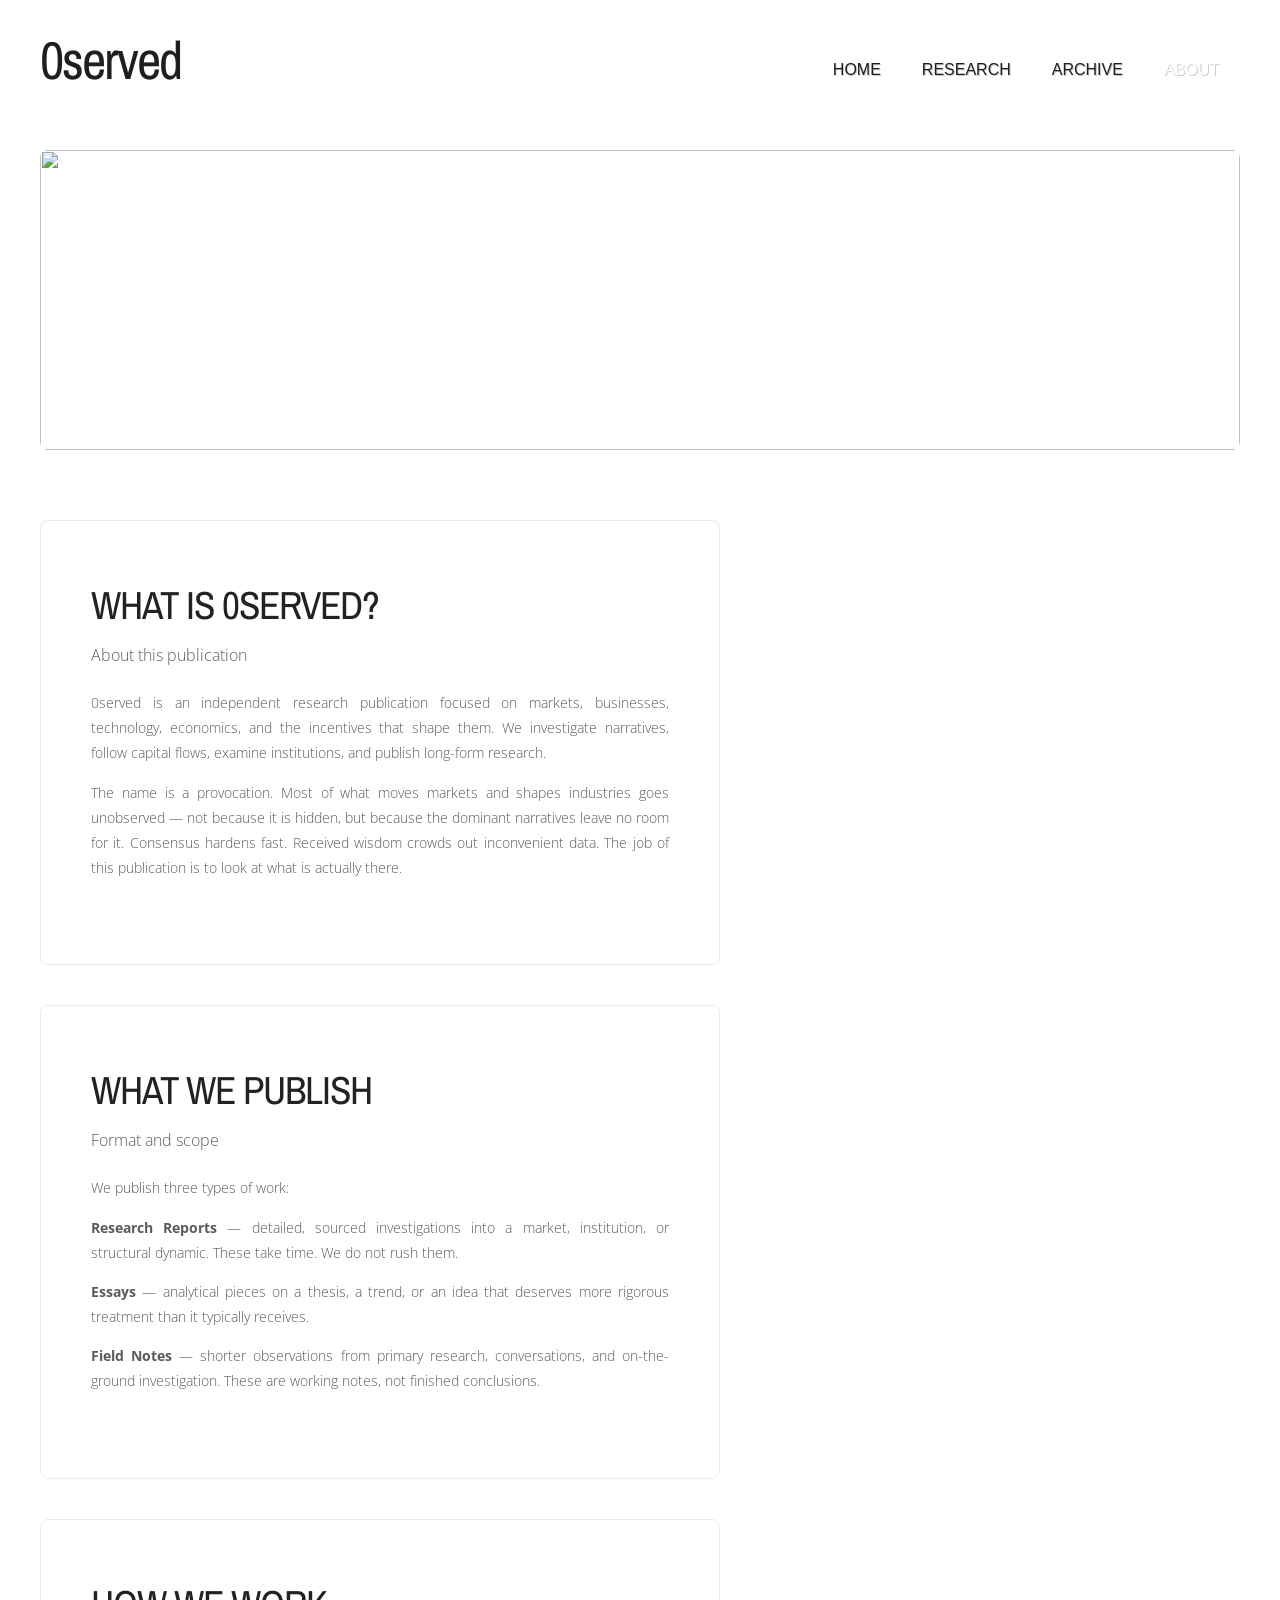
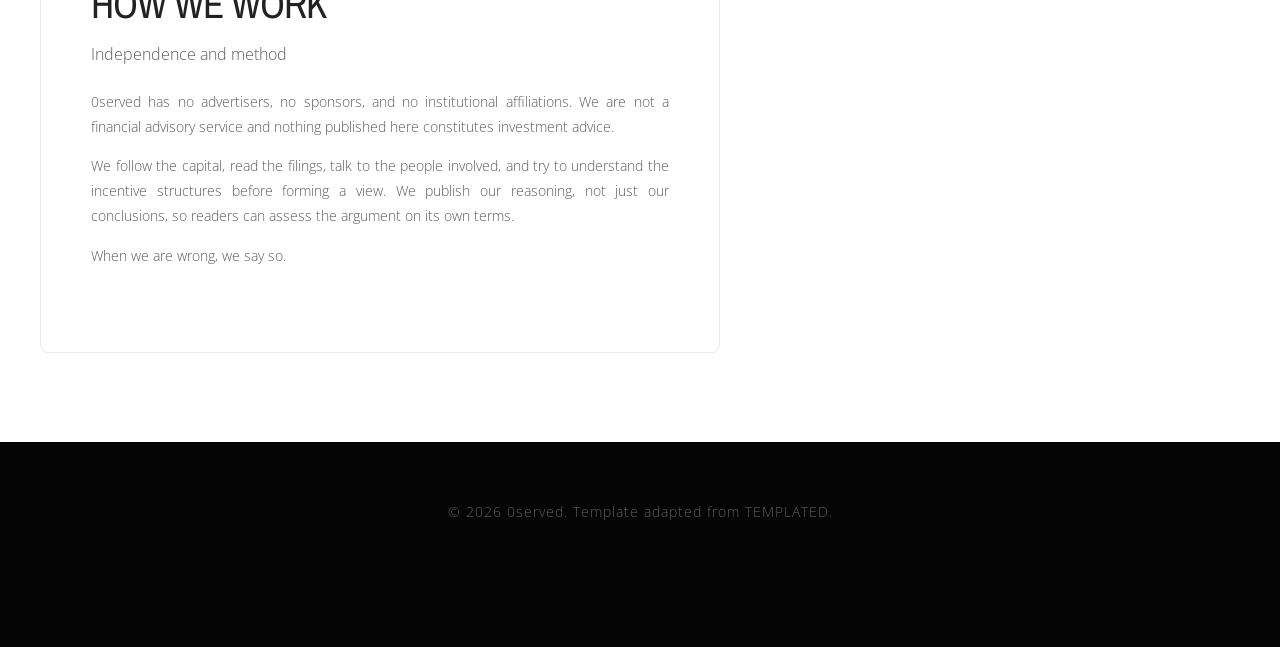
==== about.html @ 82c843cb "Add files via upload" ====
<!DOCTYPE html PUBLIC "-//W3C//DTD XHTML 1.0 Strict//EN" "http://www.w3.org/TR/xhtml1/DTD/xhtml1-strict.dtd">
<html xmlns="http://www.w3.org/1999/xhtml">
<head>
<meta name="keywords" content="" />
<meta name="description" content="" />
<meta http-equiv="content-type" content="text/html; charset=utf-8" />
<title>About — 0served</title>
<link href='http://fonts.googleapis.com/css?family=Archivo+Narrow:400,700|Open+Sans:400,300' rel='stylesheet' type='text/css' />
<link href="style.css" rel="stylesheet" type="text/css" media="screen" />
</head>
<body>
<div id="wrapper">
<div id="header-wrapper">
<div id="header" class="container">
<div id="logo">
<h1><a href="index.html">0served </a></h1>
</div>
<div id="menu">
<ul>
<li><a href="index.html">Home</a></li>
<li><a href="research.html">Research</a></li>
<li><a href="archive.html">Archive</a></li>
<li class="current_page_item"><a href="about.html">About</a></li>
</ul>
</div>
</div>
<div id="banner">
<div class="content"><img src="images/img02.jpg" width="1200" height="300" alt="" /></div>
</div>
</div>
<!-- end #header -->
<div id="page">
<div id="content">
 
  <div class="post">
    <h2 class="title"><a href="#">What is 0served?</a></h2>
    <p class="meta"><span class="date">About this publication</span></p>
    <div style="clear: both;">&nbsp;</div>
    <div class="entry">
      <p>0served is an independent research publication focused on markets, businesses, technology, economics, and the incentives that shape them. We investigate narratives, follow capital flows, examine institutions, and publish long-form research.</p>
      <p>The name is a provocation. Most of what moves markets and shapes industries goes unobserved — not because it is hidden, but because the dominant narratives leave no room for it. Consensus hardens fast. Received wisdom crowds out inconvenient data. The job of this publication is to look at what is actually there.</p>
    </div>
  </div>
 
  <div class="post">
    <h2 class="title"><a href="#">What we publish</a></h2>
    <p class="meta"><span class="date">Format and scope</span></p>
    <div style="clear: both;">&nbsp;</div>
    <div class="entry">
      <p>We publish three types of work:</p>
      <p><strong>Research Reports</strong> — detailed, sourced investigations into a market, institution, or structural dynamic. These take time. We do not rush them.</p>
      <p><strong>Essays</strong> — analytical pieces on a thesis, a trend, or an idea that deserves more rigorous treatment than it typically receives.</p>
      <p><strong>Field Notes</strong> — shorter observations from primary research, conversations, and on-the-ground investigation. These are working notes, not finished conclusions.</p>
    </div>
  </div>
 
  <div class="post">
    <h2 class="title"><a href="#">How we work</a></h2>
    <p class="meta"><span class="date">Independence and method</span></p>
    <div style="clear: both;">&nbsp;</div>
    <div class="entry">
      <p>0served has no advertisers, no sponsors, and no institutional affiliations. We are not a financial advisory service and nothing published here constitutes investment advice.</p>
      <p>We follow the capital, read the filings, talk to the people involved, and try to understand the incentive structures before forming a view. We publish our reasoning, not just our conclusions, so readers can assess the argument on its own terms.</p>
      <p>When we are wrong, we say so.</p>
    </div>
  </div>
 
</div>
<div style="clear: both;">&nbsp;</div>
</div>
<!-- end #content -->
<div id="sidebar">
<!-- end #sidebar -->
<div style="clear: both;">&nbsp;</div>
</div>
<!-- end #page -->
</div>
<div id="footer">
<p>&copy; 2026 0served. Template adapted from TEMPLATED.</p>
</div>
<!-- end #footer -->
</body>
</html>
---- style.css ----
/*
Design by TEMPLATED
http://templated.co
Released for free under the Creative Commons Attribution License
*/

body {
	margin: 0;
	padding: 0;
	background: #050505 url(images/img01.jpg) repeat;
	font-family: 'Open Sans', sans-serif;
	font-size: 14px;
	font-weight: 300;
	color: #5B5B5B;
}

h1, h2, h3 {
	margin: 0;
	padding: 0;
	text-transform: uppercase;
	font-family: 'Archivo Narrow', sans-serif;
	font-weight: normal;
	font-weight: 200;
	color: #222222;
}

h1 {
	font-size: 2em;
}

h2 {
	font-size: 2.8em;
}

h3 {
	font-size: 1.6em;
}

p, ul, ol {
	margin-top: 0;
	line-height: 180%;
}

ul, ol {
}

a {
	color: #5E5E5E;
}

a:hover {
}

#wrapper {
	background: #FFFFFF url(images/img05.jpg) repeat;
}

.container {
	width: 1200px;
	margin: 0px auto;
}

/* Header */

#header-wrapper {
	overflow: hidden;
}

#header {
	width: 1200px;
	height: 150px;
	margin: 0 auto;
	padding: 0px 0px;
}

/* Logo */

#logo {
	float: left;
	width: 300px;
	margin: 0;
	padding: 0;
	color: #FFFFFF;
}

#logo h1, #logo p {
}

#logo h1 {
	line-height: 120px;
	text-transform: lowercase;
	letter-spacing: -2px;
	font-size: 3.8em;
}

#logo h1 a {
	color: #1F1F1F;
}

#logo p {
	margin: 0;
	padding: 0px 0 0 0px;
	letter-spacing: -1px;
	font: normal 18px Georgia, "Times New Roman", Times, serif;
	font-style: italic;
	color: #8E8E8E;
}

#logo p a {
	color: #8E8E8E;
}

#logo a {
	border: none;
	background: none;
	text-decoration: none;
	color: #000000;
}

/* Splash */

#splash {
	width: 960px;
	height: 300px;
	margin: 0px auto;
}

/* Search */

#search {
	float: right;
	width: 280px;
	height: 60px;
	padding: 20px 0px 0px 0px;
}

#search form {
	height: 41px;
	margin: 0;
	padding: 10px 0 0 20px;
}

#search fieldset {
	margin: 0;
	padding: 0;
	border: none;
}

#search-text {
	width: 170px;
	padding: 6px 5px 2px 5px;
	border: 1px solid #E7EBED;
	background: #FFFFFF;
	text-transform: lowercase;
	font: normal 11px Arial, Helvetica, sans-serif;
	color: #5D781D;
}

#search-submit {
	width: 50px;
	height: 22px;
	border: none;
	background: #B9B9B9;
	color: #000000;
}

/* Menu */

#menu {
	float: right;
	width: 500px;
	height: 90px;
	margin: 0 auto;
	padding: 0;
}

#menu ul {
	float: right;
	margin: 0;
	padding: 20px 0px 0px 0px;
	list-style: none;
	line-height: normal;
}

#menu li {
	float: left;
}

#menu a {
	display: block;
	line-height: 100px;
	margin-right: 1px;
	padding: 0px 20px 0px 20px;
	text-decoration: none;
	text-align: center;
	text-shadow: 1px 1px 0px rgba(0,0,0,.2);
	text-transform: uppercase;
	font-family: 'Oswald', sans-serif;
	font-size: 16px;
	font-weight: 300;
	color: #1F1F1F;
	border: none;
}

#menu a:hover, #menu .current_page_item a {
	background: url(images/img01.jpg) repeat;
	border-radius: 8px;
	text-decoration: none;
	color: #FFFFFF;
}

#menu .current_page_item a {
}

/* Page */

#page {
	width: 1200px;
	margin: 0 auto;
	padding: 30px 0px;
}

/* Content */

#content {
	float: left;
	width: 680px;
	padding: 0px 0px 0px 0px;
}

.post {
	overflow: hidden;
	padding: 50px 50px 30px 50px;
	margin-bottom: 40px;
	border: 1px solid #E7EBED;
	border-radius: 8px;
	background: #FFF;
}

.post .title {
	padding: 7px 0px 0px 0px;
	letter-spacing: -1px;
}

.post .title a {
	border: none;
	text-decoration: none;
	color: #222222;
}

.post .meta {
	margin-bottom: 30px;
	padding: 10px 0px 0px 0px;
	text-align: left;
	font-size: 16px;
	font-weight: 300;
}

.post .meta .date {
	float: left;
}

.post .meta .posted {
	float: right;
}

.post .meta a {
}

.post .entry {
	padding: 0px 0px 40px 0px;
	text-align: justify;
}

.links {
	padding-top: 20px;
	margin-bottom: 30px;
}

.more {
	display: block;
	float: left;
	width: 88px;
	padding: 5px 5px;
	margin-right: 10px;
	background: #222222;
	border-radius: 8px;
	color: #FFFFFF;
	text-align: center;
	text-decoration: none;
}

.comments {
	display: block;
	float: left;
	width: 88px;
	padding: 5px 5px;
	background: #222222;
	color: #FFFFFF;
	border-radius: 8px;
	text-align: center;
	text-decoration: none;
}

/* Sidebar */

#sidebar {
	float: right;
	width: 270px;
	margin: 0px;
	padding: 30px 0px 0px 0px;
}

#sidebar ul {
	margin: 0;
	padding: 0;
	list-style: none;
}

#sidebar li {
	margin: 0;
	padding: 0;
}

#sidebar li ul {
	margin: 0px 0px;
	padding-bottom: 60px;
}

#sidebar li li {
	line-height: 40px;
	border-bottom: 1px solid #E7EBED;
	margin: 0px 0px;
	border-left: none;
}

#sidebar li li span {
	display: block;
	margin-top: -20px;
	padding: 0;
	font-size: 11px;
	font-style: italic;
}

#sidebar li li a {
	padding: 0px 0px 0px 20px;
	background: url(images/img04.jpg) no-repeat left 50%;
}

#sidebar h2 {
	height: 38px;
	padding: 0px 0px 30px 0px;
	letter-spacing: -.5px;
	font-size: 1.8em;
	color: #222222;
}

#sidebar p {
	margin: 0 0px;
	padding: 0px 30px 20px 30px;
	text-align: justify;
}

#sidebar a {
	border: none;
}

#sidebar a:hover {
	text-decoration: underline;
}

/* Calendar */

#calendar {
}

#calendar_wrap {
	padding: 20px;
}

#calendar table {
	width: 100%;
}

#calendar tbody td {
	text-align: center;
}

#calendar #next {
	text-align: right;
}

/* Three Column Footer Content */

#footer-content {
	overflow: hidden;
	width: 1200px;
	margin: 0px auto;
	color: #D6E2F0;
}

#footer-content a {
	color: #92A9B6;
}

#footer-bg {
	overflow: hidden;
	padding: 30px 0px;
	background: #E8E8E8;
}

#footer-content h2 {
	margin: 0px;
	padding: 0px 0px 20px 0px;
	letter-spacing: -1px;
	font-size: 26px;
	color: #262626;
}


#footer-content #fbox1 {
	float: left;
	width: 300px;
	margin-right: 50px;
}

#footer-content #fbox2 {
	float: left;
	width: 300px;
}

#footer-content #fbox3 {
	float: right;
	width: 300px;
}

#footer-content a {
}

#column1 {
	float: left;
	width: 290px;
	margin-right: 30px;
}

#column2 {
	float: left;
	width: 280px;
}

#column3 {
	float: right;
	width: 260px;
}

/* Footer */

#footer {
	height: 140px;
	margin: 0 auto;
	padding: 50px 0 15px 0;
}

#footer p {
	margin: 0;
	padding-top: 10px;
	letter-spacing: 1px;
	line-height: normal;
	font-size: 14px;
	text-align: center;
	color: #5E5E5E;
}

#footer a {
	color: #5E5E5E;
}

#marketing {
	overflow: hidden;
	margin-bottom: 30px;
	padding: 20px 0px 10px 0px;
	border-top: 1px solid #E7EBED;
	border-bottom: 1px solid #E7EBED;
}

#marketing .text1 {
	float: left;
	margin: 0px;
	padding: 0px;
	letter-spacing: -2px;
	text-transform: lowercase;
	font-size: 34px;
	color: #345E9B;
}

#marketing .text2 {
	float: right;
}

#marketing .text2 a {
	display: block;
	width: 252px;
	height: 38px;
	padding: 15px 0px 0px 0px;
	background: url(images/img07.jpg) no-repeat left top;
	letter-spacing: -2px;
	text-align: center;
	text-transform: lowercase;
	font-size: 30px;
	color: #FFFFFF;
}

#banner {
	margin: 0px auto;
	width: 1200px;
	height: 340px;
	background: url(images/img03.png) no-repeat left bottom;
}

#banner img
{
	border-radius: 8px;
}

#banner .content {
}


.list-style1 {
	margin: 0px;
	padding: 0px;
	list-style: none;
}

.list-style1 a {
	color: #7F7F7F;
}
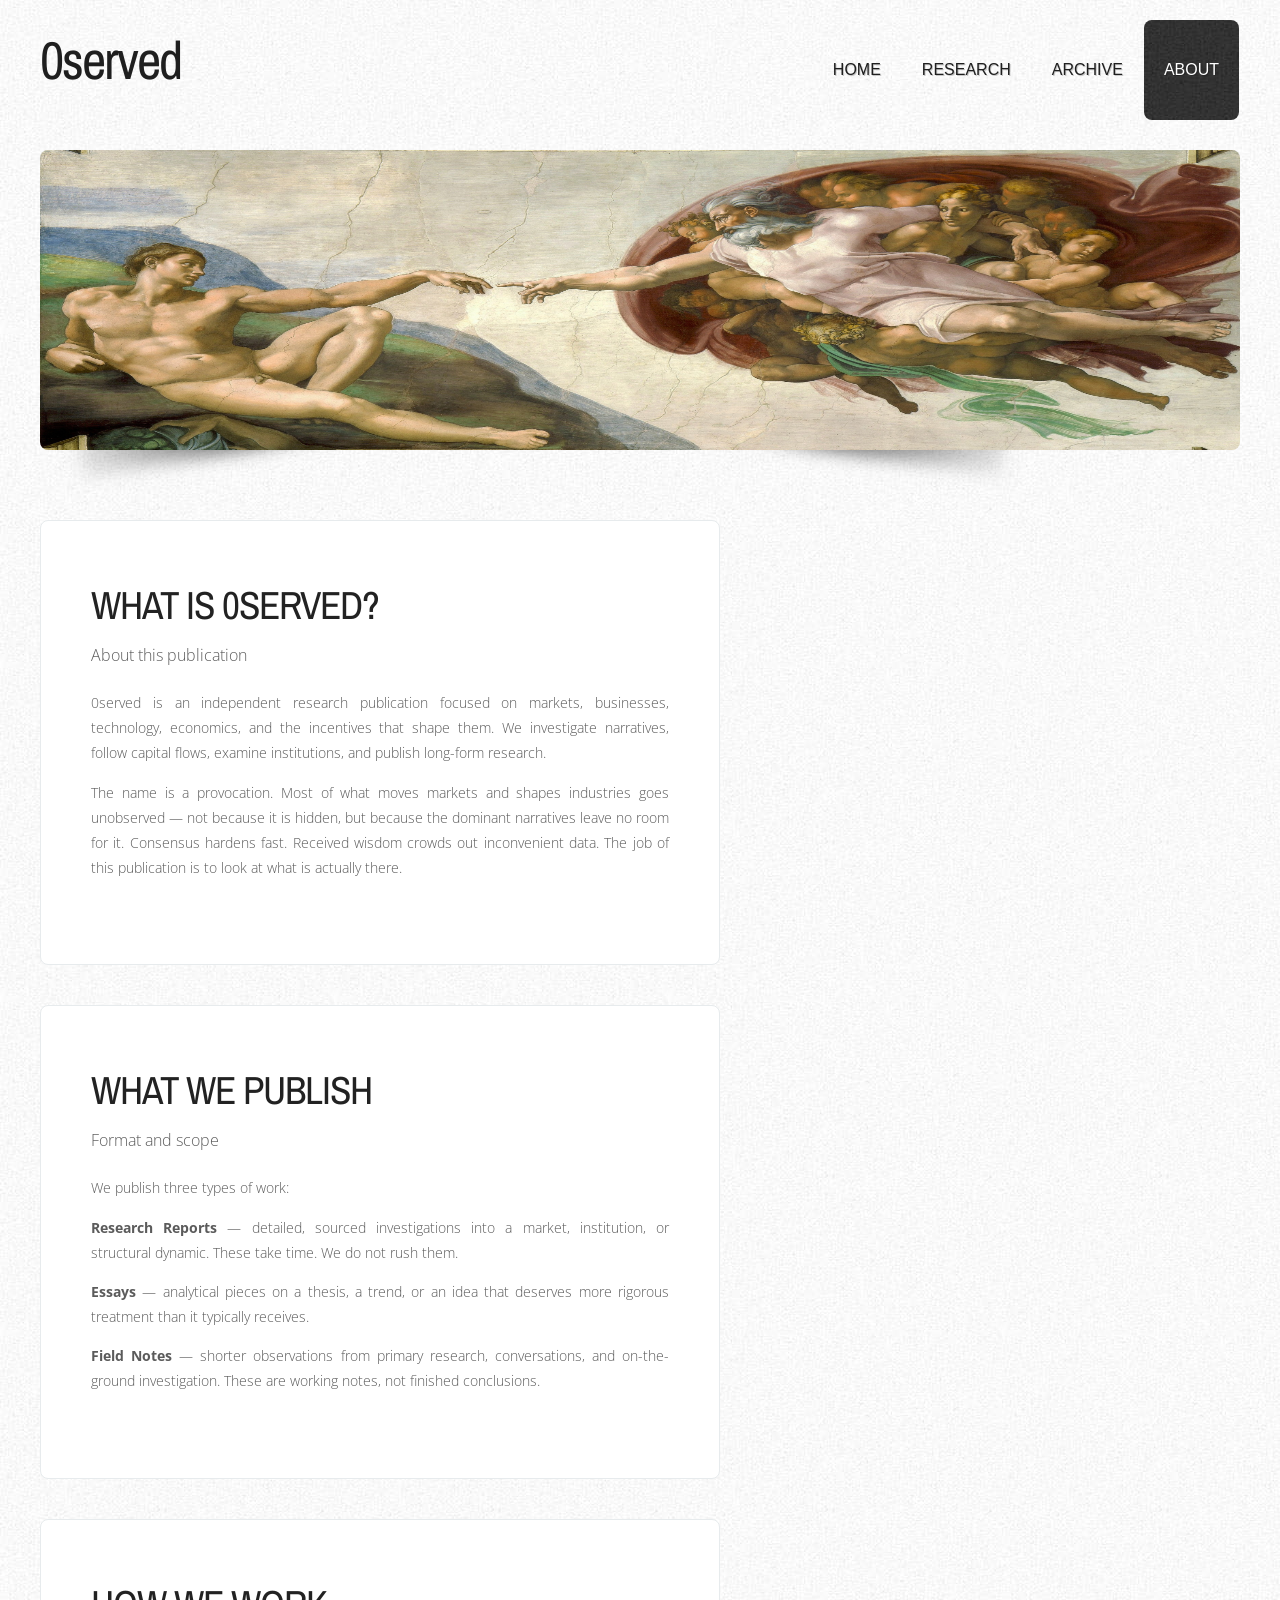
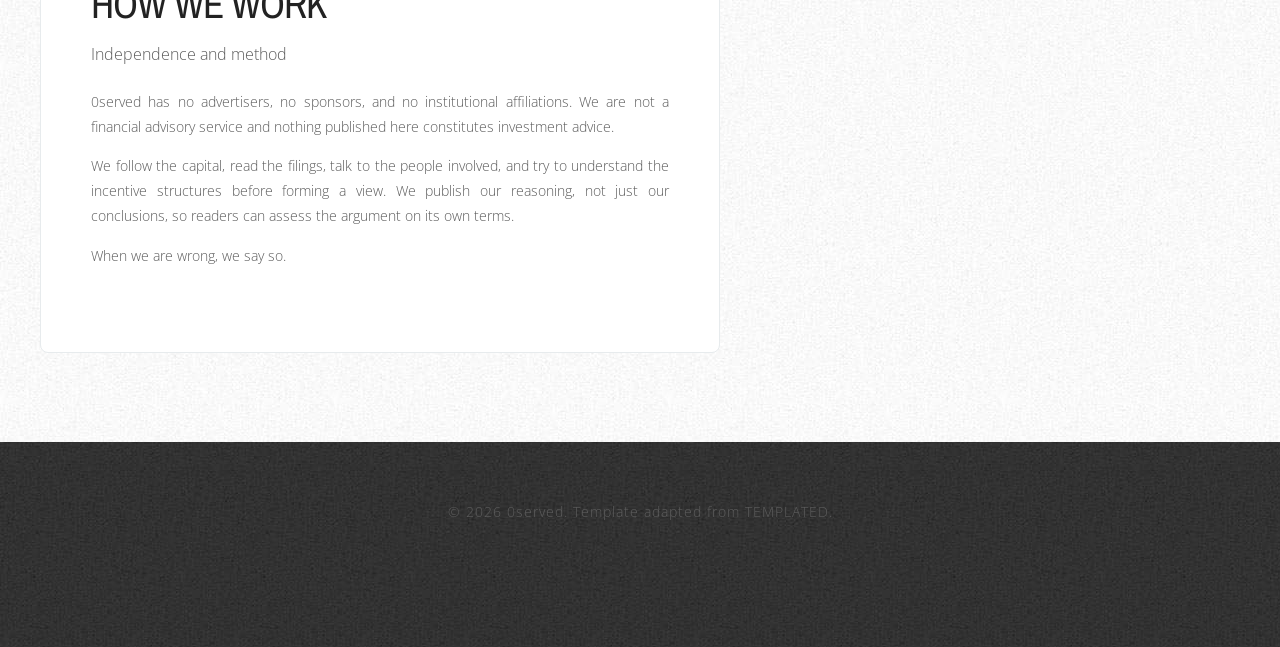
==== commit 862be8bb: "Add favicon link to about.html" ====
--- a/about.html
+++ b/about.html
@@ -5,6 +5,7 @@
 <meta name="description" content="" />
 <meta http-equiv="content-type" content="text/html; charset=utf-8" />
 <title>About — 0served</title>
+ <link rel="icon" type="image/png" href="favicon.png">
 <link href='http://fonts.googleapis.com/css?family=Archivo+Narrow:400,700|Open+Sans:400,300' rel='stylesheet' type='text/css' />
 <link href="style.css" rel="stylesheet" type="text/css" media="screen" />
 </head>
@@ -80,4 +81,4 @@
 </div>
 <!-- end #footer -->
 </body>
-</html>+</html>
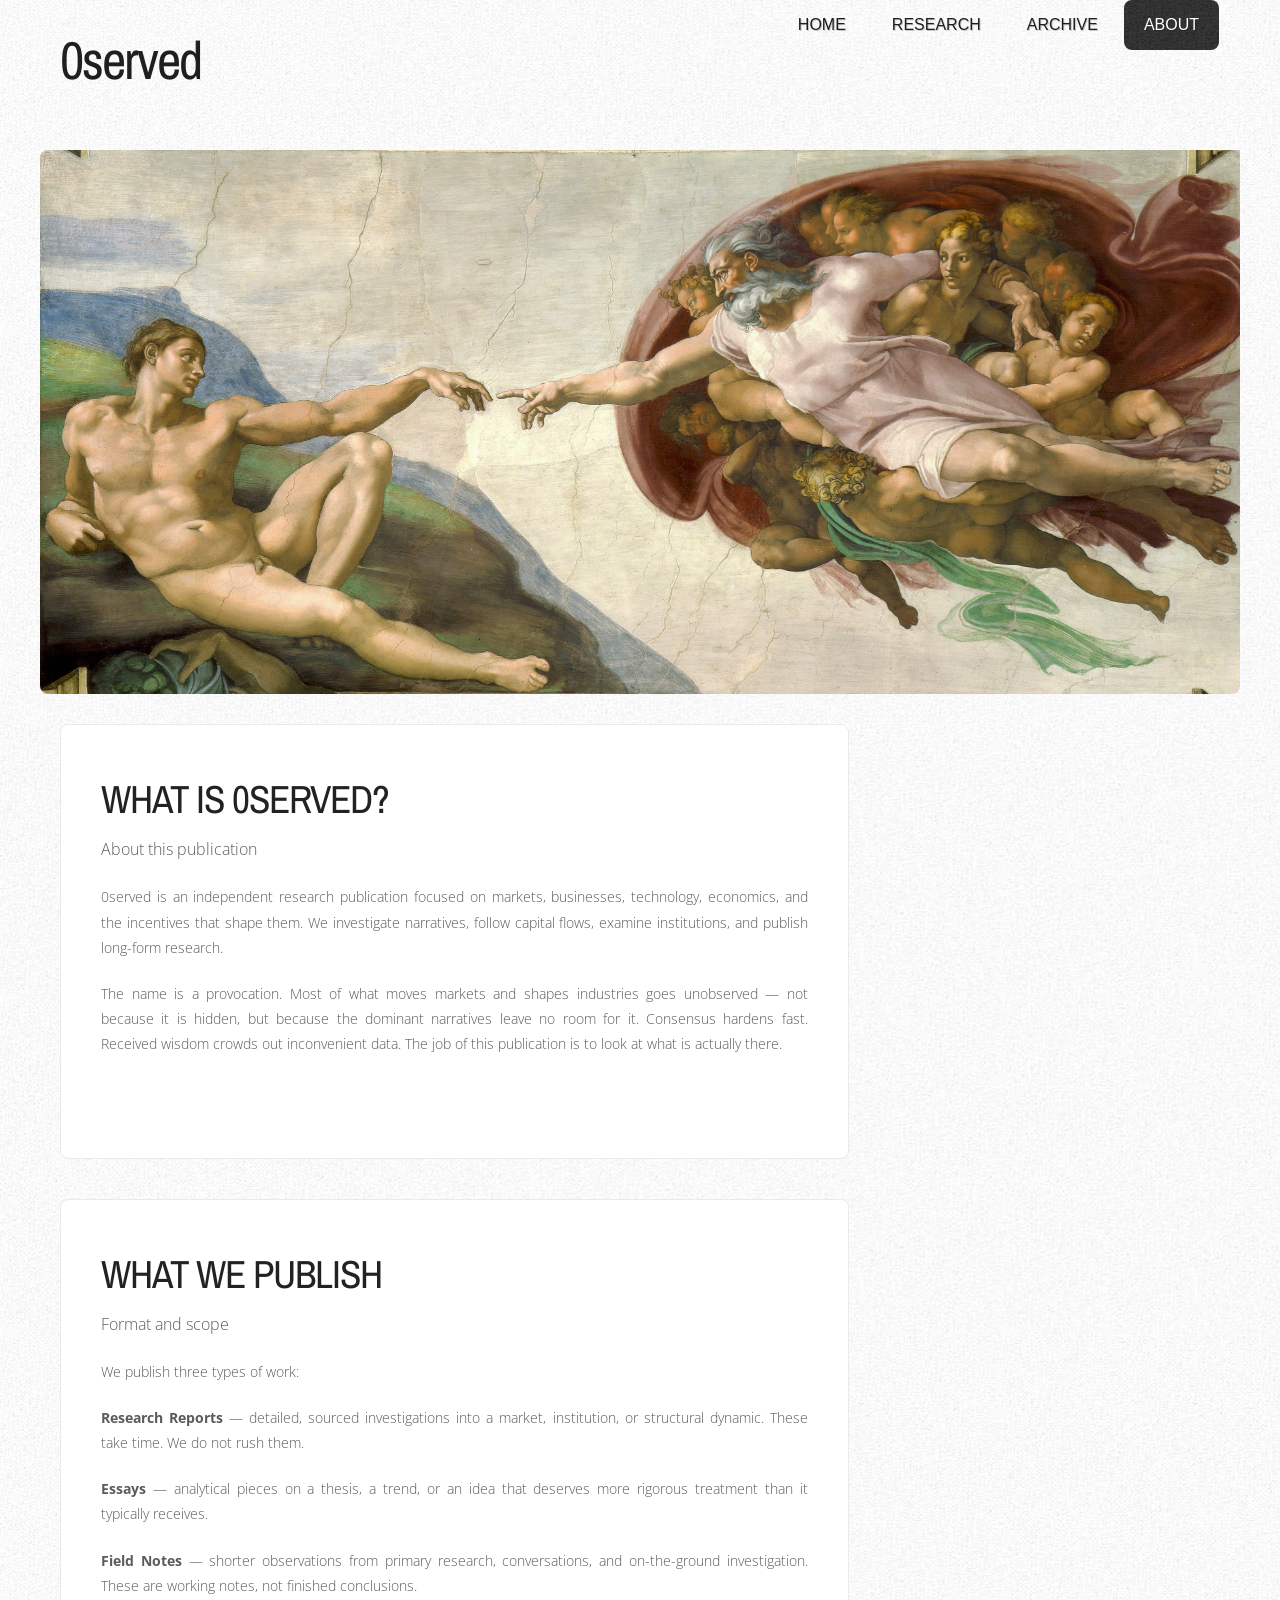
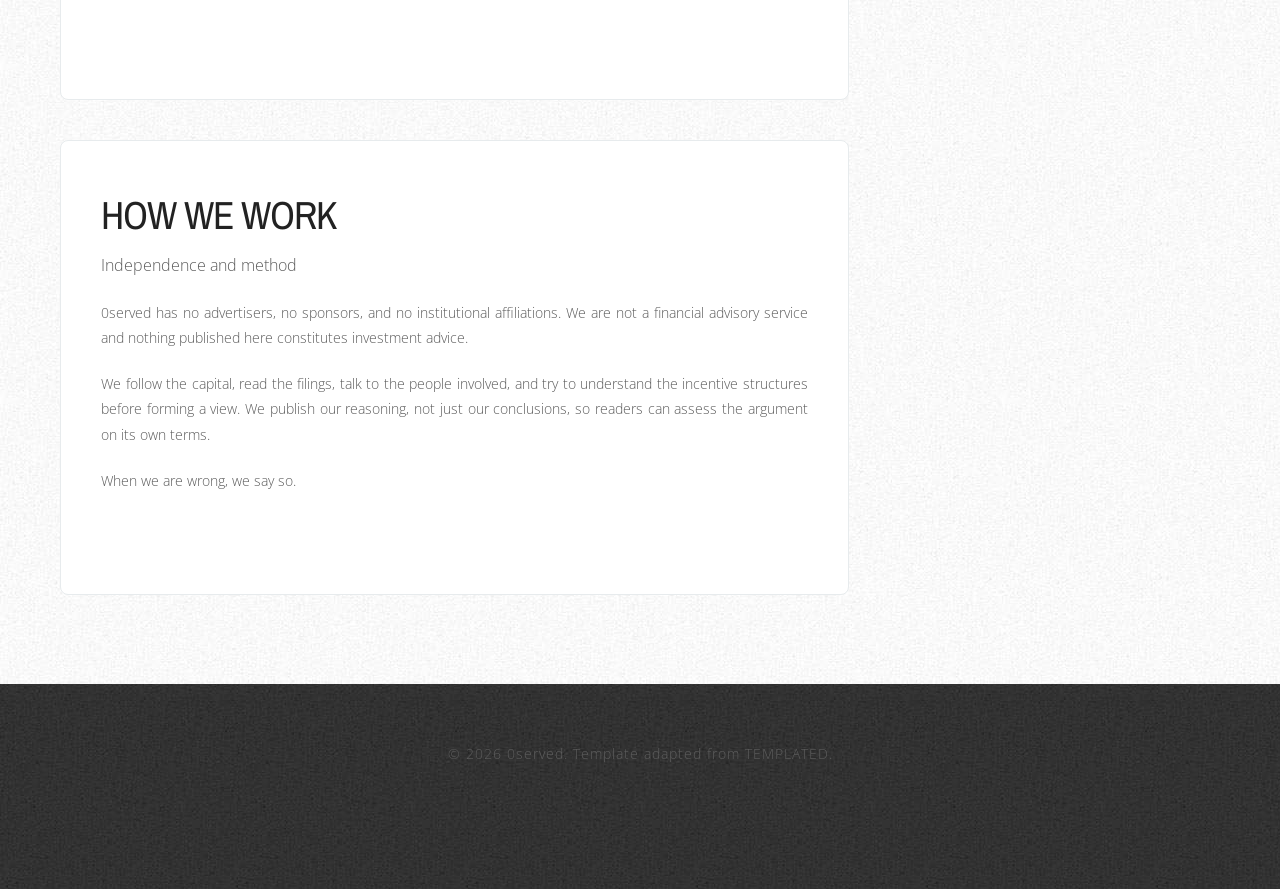
==== commit 6efd322c: "Add files via upload" ====
--- a/about.html
+++ b/about.html
@@ -1,12 +1,13 @@
 <!DOCTYPE html PUBLIC "-//W3C//DTD XHTML 1.0 Strict//EN" "http://www.w3.org/TR/xhtml1/DTD/xhtml1-strict.dtd">
 <html xmlns="http://www.w3.org/1999/xhtml">
 <head>
+<meta name="viewport" content="width=device-width, initial-scale=1.0" />
 <meta name="keywords" content="" />
 <meta name="description" content="" />
 <meta http-equiv="content-type" content="text/html; charset=utf-8" />
 <title>About — 0served</title>
- <link rel="icon" type="image/png" href="favicon.png">
-<link href='http://fonts.googleapis.com/css?family=Archivo+Narrow:400,700|Open+Sans:400,300' rel='stylesheet' type='text/css' />
+<link rel="icon" type="image/png" href="favicon.png">
+<link href='https://fonts.googleapis.com/css?family=Archivo+Narrow:400,700|Open+Sans:400,300' rel='stylesheet' type='text/css' />
 <link href="style.css" rel="stylesheet" type="text/css" media="screen" />
 </head>
 <body>
@@ -81,4 +82,4 @@
 </div>
 <!-- end #footer -->
 </body>
-</html>
+</html>
--- a/style.css
+++ b/style.css
@@ -57,8 +57,11 @@
 }
 
 .container {
-	width: 1200px;
+	max-width: 1200px;
+	width: 100%;
 	margin: 0px auto;
+	box-sizing: border-box;
+	padding: 0 20px;
 }
 
 /* Header */
@@ -68,17 +71,19 @@
 }
 
 #header {
-	width: 1200px;
-	height: 150px;
+	max-width: 1200px;
+	width: 100%;
+	min-height: 150px;
 	margin: 0 auto;
-	padding: 0px 0px;
+	padding: 0px 20px;
+	box-sizing: border-box;
 }
 
 /* Logo */
 
 #logo {
 	float: left;
-	width: 300px;
+	max-width: 100%;
 	margin: 0;
 	padding: 0;
 	color: #FFFFFF;
@@ -121,8 +126,9 @@
 /* Splash */
 
 #splash {
-	width: 960px;
-	height: 300px;
+	max-width: 960px;
+	width: 100%;
+	height: auto;
 	margin: 0px auto;
 }
 
@@ -169,29 +175,32 @@
 
 #menu {
 	float: right;
-	width: 500px;
-	height: 90px;
-	margin: 0 auto;
+	max-width: 100%;
+	height: auto;
+	margin: 0;
 	padding: 0;
 }
 
 #menu ul {
 	float: right;
 	margin: 0;
-	padding: 20px 0px 0px 0px;
+	padding: 0;
 	list-style: none;
 	line-height: normal;
+	display: flex;
+	flex-wrap: wrap;
+	gap: 5px;
 }
 
 #menu li {
-	float: left;
+	float: none;
 }
 
 #menu a {
 	display: block;
-	line-height: 100px;
+	line-height: 50px;
 	margin-right: 1px;
-	padding: 0px 20px 0px 20px;
+	padding: 0px 20px;
 	text-decoration: none;
 	text-align: center;
 	text-shadow: 1px 1px 0px rgba(0,0,0,.2);
@@ -216,26 +225,29 @@
 /* Page */
 
 #page {
-	width: 1200px;
+	max-width: 1200px;
+	width: 100%;
 	margin: 0 auto;
-	padding: 30px 0px;
+	padding: 30px 20px;
+	box-sizing: border-box;
 }
 
 /* Content */
 
 #content {
 	float: left;
-	width: 680px;
-	padding: 0px 0px 0px 0px;
+	width: 68%;
+	box-sizing: border-box;
 }
 
 .post {
 	overflow: hidden;
-	padding: 50px 50px 30px 50px;
+	padding: 40px;
 	margin-bottom: 40px;
 	border: 1px solid #E7EBED;
 	border-radius: 8px;
 	background: #FFF;
+	box-sizing: border-box;
 }
 
 .post .title {
@@ -307,9 +319,10 @@
 
 #sidebar {
 	float: right;
-	width: 270px;
+	width: 25%;
 	margin: 0px;
 	padding: 30px 0px 0px 0px;
+	box-sizing: border-box;
 }
 
 #sidebar ul {
@@ -513,14 +526,20 @@
 
 #banner {
 	margin: 0px auto;
-	width: 1200px;
-	height: 340px;
+	max-width: 1200px;
+	width: 100%;
+	height: auto;
+	box-sizing: border-box;
 	background: url(images/img03.png) no-repeat left bottom;
+	background-size: cover;
 }
 
 #banner img
 {
 	border-radius: 8px;
+	max-width: 100%;
+	height: auto;
+	display: block;
 }
 
 #banner .content {
@@ -536,3 +555,262 @@
 .list-style1 a {
 	color: #7F7F7F;
 }
+
+/* Markdown styling inside entry */
+.entry h1 { font-size: 2.2em; margin: 20px 0 10px 0; text-transform: none; }
+.entry h2 { font-size: 1.8em; margin: 20px 0 10px 0; text-transform: none; }
+.entry h3 { font-size: 1.4em; margin: 15px 0 10px 0; text-transform: none; }
+.entry p { margin-bottom: 1.5em; line-height: 1.8; }
+.entry ul, .entry ol { margin-bottom: 1.5em; padding-left: 20px; }
+.entry li { margin-bottom: 0.5em; line-height: 1.6; }
+.entry blockquote {
+	border-left: 4px solid #E7EBED;
+	padding-left: 15px;
+	margin: 1.5em 0;
+	color: #777;
+	font-style: italic;
+}
+.entry pre {
+	background: #F5F5F5;
+	padding: 15px;
+	border-radius: 6px;
+	overflow-x: auto;
+	margin: 1.5em 0;
+}
+.entry code {
+	font-family: monospace;
+	background: #F5F5F5;
+	padding: 2px 6px;
+	border-radius: 4px;
+	font-size: 0.9em;
+}
+.entry pre code {
+	padding: 0;
+	background: transparent;
+	font-size: 1em;
+}
+
+/* Admin Panel Styling */
+.admin-container {
+	max-width: 1200px;
+	margin: 0 auto;
+	padding: 40px 20px;
+	font-family: 'Open Sans', sans-serif;
+}
+.admin-header {
+	margin-bottom: 35px;
+	border-bottom: 2px solid #E7EBED;
+	padding-bottom: 15px;
+	display: flex;
+	justify-content: space-between;
+	align-items: center;
+	flex-wrap: wrap;
+	gap: 15px;
+}
+.admin-header h1 {
+	font-size: 2.4em;
+	color: #1F1F1F;
+	text-transform: lowercase;
+}
+.admin-btn {
+	background: #222222;
+	color: #FFF;
+	border: none;
+	padding: 10px 20px;
+	border-radius: 6px;
+	cursor: pointer;
+	font-size: 14px;
+	font-family: 'Archivo Narrow', sans-serif;
+	text-transform: uppercase;
+	transition: background 0.2s ease;
+}
+.admin-btn:hover {
+	background: #444;
+}
+.admin-btn-secondary {
+	background: #FFF;
+	color: #222;
+	border: 1px solid #CCC;
+}
+.admin-btn-secondary:hover {
+	background: #F5F5F5;
+}
+.admin-grid {
+	display: flex;
+	gap: 30px;
+	flex-wrap: wrap;
+	margin-top: 25px;
+}
+.admin-column {
+	flex: 1 1 500px;
+	min-width: 320px;
+}
+.admin-form-group {
+	margin-bottom: 20px;
+}
+.admin-label {
+	display: block;
+	font-weight: 700;
+	margin-bottom: 8px;
+	font-family: 'Archivo Narrow', sans-serif;
+	text-transform: uppercase;
+	font-size: 14px;
+	color: #222;
+}
+.admin-input, .admin-select, .admin-textarea {
+	width: 100%;
+	padding: 12px;
+	border: 1px solid #CCC;
+	border-radius: 6px;
+	font-size: 14px;
+	box-sizing: border-box;
+	font-family: inherit;
+}
+.admin-textarea {
+	height: 400px;
+	resize: vertical;
+	font-family: monospace;
+}
+.admin-preview-pane {
+	border: 1px solid #E7EBED;
+	border-radius: 8px;
+	background: #FFF;
+	padding: 30px;
+	height: 520px;
+	overflow-y: auto;
+	box-sizing: border-box;
+}
+.admin-status {
+	margin-top: 15px;
+	padding: 10px 15px;
+	border-radius: 6px;
+	font-size: 13px;
+	display: none;
+}
+.admin-status.success {
+	background: #E8F5E9;
+	color: #2E7D32;
+	border: 1px solid #C8E6C9;
+	display: block;
+}
+.admin-status.error {
+	background: #FFEBEE;
+	color: #C62828;
+	border: 1px solid #FFCDD2;
+	display: block;
+}
+.admin-post-list {
+	margin-top: 30px;
+	border: 1px solid #E7EBED;
+	border-radius: 8px;
+	background: #FFF;
+	overflow: hidden;
+}
+.admin-post-item {
+	display: flex;
+	justify-content: space-between;
+	align-items: center;
+	padding: 15px 20px;
+	border-bottom: 1px solid #E7EBED;
+	flex-wrap: wrap;
+	gap: 15px;
+}
+.admin-post-item:last-child {
+	border-bottom: none;
+}
+.admin-post-info h3 {
+	font-size: 1.2em;
+	margin: 0;
+	color: #1F1F1F;
+	text-transform: none;
+}
+.admin-post-info p {
+	margin: 5px 0 0 0;
+	font-size: 12px;
+	color: #777;
+}
+.admin-post-actions {
+	display: flex;
+	gap: 10px;
+}
+.fs-setup-box {
+	background: #FFF9C4;
+	border: 1px solid #FFF59D;
+	padding: 15px;
+	border-radius: 8px;
+	margin-bottom: 25px;
+	font-size: 14px;
+	color: #574300;
+}
+
+/* Responsive adjustments for mobile and tablets */
+@media (max-width: 980px) {
+	#header {
+		flex-direction: column;
+		text-align: center;
+		padding-bottom: 20px;
+	}
+	#logo {
+		float: none;
+		margin: 0 auto;
+		text-align: center;
+	}
+	#logo h1 {
+		line-height: 80px;
+		font-size: 3em;
+	}
+	#menu {
+		float: none;
+		margin: 10px auto 0 auto;
+		width: 100%;
+		text-align: center;
+	}
+	#menu ul {
+		float: none;
+		justify-content: center;
+		padding: 10px 0;
+	}
+	#menu a {
+		line-height: 40px;
+		padding: 0 12px;
+		font-size: 14px;
+	}
+	#content {
+		float: none;
+		width: 100%;
+		margin-bottom: 30px;
+	}
+	#sidebar {
+		float: none;
+		width: 100%;
+		padding-top: 0px;
+	}
+	.post {
+		padding: 25px;
+		margin-bottom: 25px;
+	}
+}
+
+@media (max-width: 600px) {
+	#logo h1 {
+		font-size: 2.5em;
+		line-height: 60px;
+	}
+	#menu ul {
+		gap: 5px;
+	}
+	#menu a {
+		padding: 0 8px;
+		font-size: 13px;
+	}
+	.post .title {
+		font-size: 1.8em;
+	}
+	.post .meta {
+		font-size: 14px;
+		margin-bottom: 20px;
+	}
+	.post .entry {
+		padding-bottom: 20px;
+	}
+}
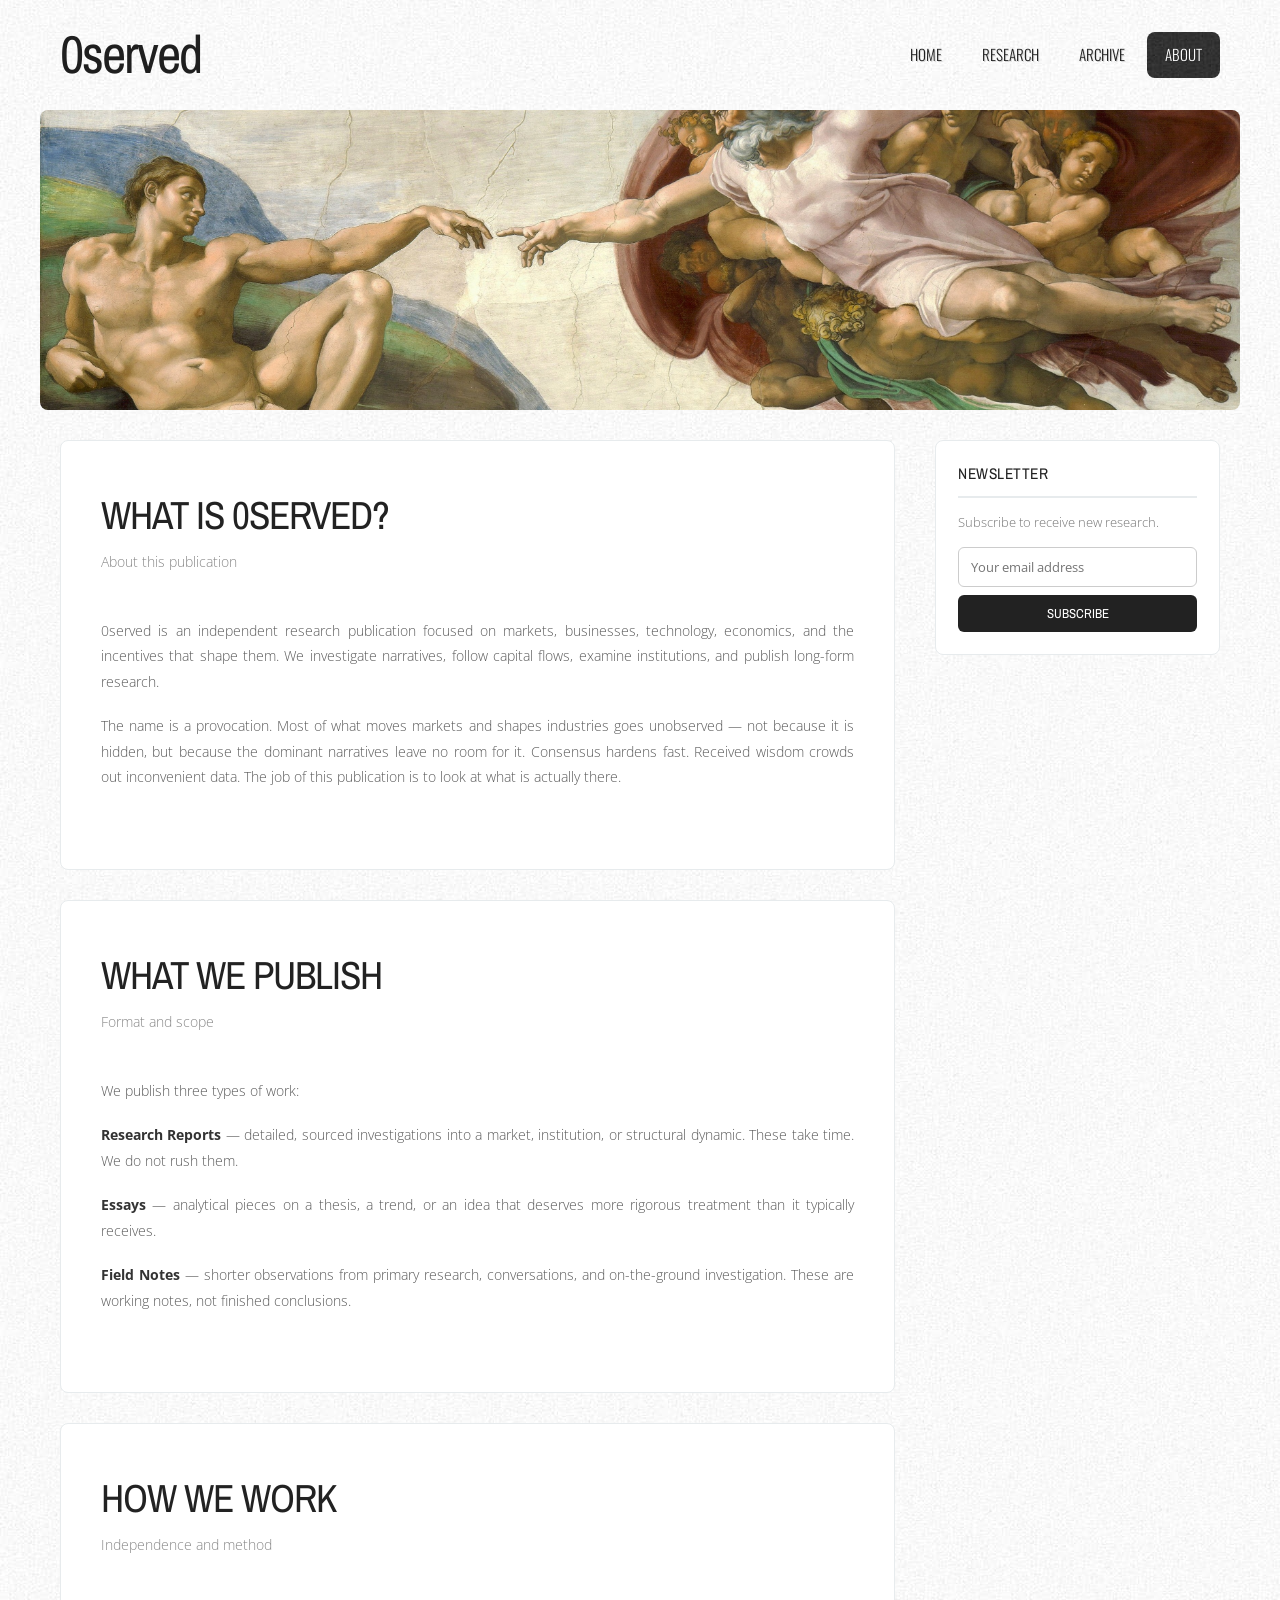
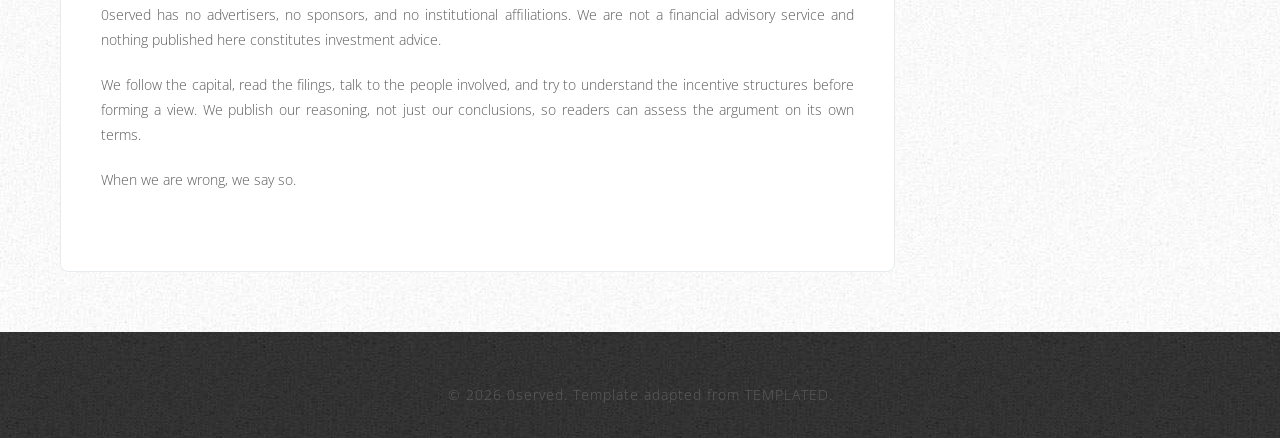
==== commit 5c6c9e69: "Add files via upload" ====
--- a/about.html
+++ b/about.html
@@ -1,85 +1,173 @@
-<!DOCTYPE html PUBLIC "-//W3C//DTD XHTML 1.0 Strict//EN" "http://www.w3.org/TR/xhtml1/DTD/xhtml1-strict.dtd">
-<html xmlns="http://www.w3.org/1999/xhtml">
+<!DOCTYPE html>
+<html lang="en">
 <head>
 <meta name="viewport" content="width=device-width, initial-scale=1.0" />
-<meta name="keywords" content="" />
-<meta name="description" content="" />
+<meta name="description" content="About 0served — an independent research publication." />
 <meta http-equiv="content-type" content="text/html; charset=utf-8" />
 <title>About — 0served</title>
-<link rel="icon" type="image/png" href="favicon.png">
-<link href='https://fonts.googleapis.com/css?family=Archivo+Narrow:400,700|Open+Sans:400,300' rel='stylesheet' type='text/css' />
-<link href="style.css" rel="stylesheet" type="text/css" media="screen" />
+<link rel="icon" type="image/png" href="favicon.png" />
+<link href='https://fonts.googleapis.com/css?family=Archivo+Narrow:400,700|Open+Sans:400,300|Oswald:300,400' rel='stylesheet' type='text/css' />
+<link href="style.css?v=3" rel="stylesheet" type="text/css" />
 </head>
 <body>
+
 <div id="wrapper">
-<div id="header-wrapper">
-<div id="header" class="container">
-<div id="logo">
-<h1><a href="index.html">0served </a></h1>
-</div>
-<div id="menu">
-<ul>
-<li><a href="index.html">Home</a></li>
-<li><a href="research.html">Research</a></li>
-<li><a href="archive.html">Archive</a></li>
-<li class="current_page_item"><a href="about.html">About</a></li>
-</ul>
-</div>
-</div>
-<div id="banner">
-<div class="content"><img src="images/img02.jpg" width="1200" height="300" alt="" /></div>
-</div>
-</div>
-<!-- end #header -->
-<div id="page">
-<div id="content">
- 
-  <div class="post">
-    <h2 class="title"><a href="#">What is 0served?</a></h2>
-    <p class="meta"><span class="date">About this publication</span></p>
-    <div style="clear: both;">&nbsp;</div>
-    <div class="entry">
-      <p>0served is an independent research publication focused on markets, businesses, technology, economics, and the incentives that shape them. We investigate narratives, follow capital flows, examine institutions, and publish long-form research.</p>
-      <p>The name is a provocation. Most of what moves markets and shapes industries goes unobserved — not because it is hidden, but because the dominant narratives leave no room for it. Consensus hardens fast. Received wisdom crowds out inconvenient data. The job of this publication is to look at what is actually there.</p>
+
+  <!-- ============ HEADER ============ -->
+  <div id="header-wrapper">
+    <div id="header">
+      <div id="logo">
+        <h1><a href="index.html">0served</a></h1>
+      </div>
+      <button class="menu-toggle" id="menu-toggle" aria-label="Toggle navigation" aria-expanded="false" onclick="toggleMenu()">
+        <span></span><span></span><span></span>
+      </button>
+      <nav id="menu" role="navigation">
+        <ul>
+          <li><a href="index.html">Home</a></li>
+          <li><a href="research.html">Research</a></li>
+          <li><a href="archive.html">Archive</a></li>
+          <li class="current_page_item"><a href="about.html">About</a></li>
+        </ul>
+      </nav>
+    </div>
+    <div id="banner">
+      <div class="content"><img src="images/img02.jpg" alt="0served — About" /></div>
     </div>
   </div>
- 
-  <div class="post">
-    <h2 class="title"><a href="#">What we publish</a></h2>
-    <p class="meta"><span class="date">Format and scope</span></p>
-    <div style="clear: both;">&nbsp;</div>
-    <div class="entry">
-      <p>We publish three types of work:</p>
-      <p><strong>Research Reports</strong> — detailed, sourced investigations into a market, institution, or structural dynamic. These take time. We do not rush them.</p>
-      <p><strong>Essays</strong> — analytical pieces on a thesis, a trend, or an idea that deserves more rigorous treatment than it typically receives.</p>
-      <p><strong>Field Notes</strong> — shorter observations from primary research, conversations, and on-the-ground investigation. These are working notes, not finished conclusions.</p>
+
+  <!-- ============ PAGE GRID ============ -->
+  <div id="page">
+
+    <!-- CONTENT COLUMN -->
+    <div id="content">
+      <!-- Sections loaded dynamically from site-content.json -->
+      <div id="about-sections">
+        <!-- Fallback content shown if JSON fails to load -->
+        <div class="post">
+          <h2 class="title"><a href="#">What is 0served?</a></h2>
+          <p class="meta"><span>About this publication</span></p>
+          <div style="clear:both;">&nbsp;</div>
+          <div class="entry">
+            <p>0served is an independent research publication focused on markets, businesses, technology, economics, and the incentives that shape them.</p>
+            <p>The name is a provocation. Most of what moves markets and shapes industries goes unobserved — not because it is hidden, but because the dominant narratives leave no room for it.</p>
+          </div>
+        </div>
+      </div>
     </div>
-  </div>
- 
-  <div class="post">
-    <h2 class="title"><a href="#">How we work</a></h2>
-    <p class="meta"><span class="date">Independence and method</span></p>
-    <div style="clear: both;">&nbsp;</div>
-    <div class="entry">
-      <p>0served has no advertisers, no sponsors, and no institutional affiliations. We are not a financial advisory service and nothing published here constitutes investment advice.</p>
-      <p>We follow the capital, read the filings, talk to the people involved, and try to understand the incentive structures before forming a view. We publish our reasoning, not just our conclusions, so readers can assess the argument on its own terms.</p>
-      <p>When we are wrong, we say so.</p>
+
+    <!-- SIDEBAR COLUMN -->
+    <div id="sidebar">
+      <div class="sidebar-widget">
+        <h2>Newsletter</h2>
+        <p style="font-size:13px;color:#777;margin-bottom:14px;line-height:1.5;">Subscribe to receive new research.</p>
+        <form class="sidebar-newsletter-form" id="nl-about-form" onsubmit="subscribeAbout(event)">
+          <input type="email" class="sidebar-newsletter-input" id="nl-about-input" placeholder="Your email address" required autocomplete="email" />
+          <button type="submit" class="sidebar-newsletter-btn">Subscribe</button>
+        </form>
+        <div class="sidebar-newsletter-msg" id="nl-about-msg"></div>
+      </div>
     </div>
-  </div>
- 
+
+  </div><!-- /page -->
+
+</div><!-- /wrapper -->
+
+<div id="footer">
+  <p id="footer-text">&copy; 2026 0served. Template adapted from <a href="https://templated.co" rel="nofollow">TEMPLATED</a>.</p>
 </div>
-<div style="clear: both;">&nbsp;</div>
-</div>
-<!-- end #content -->
-<div id="sidebar">
-<!-- end #sidebar -->
-<div style="clear: both;">&nbsp;</div>
-</div>
-<!-- end #page -->
-</div>
-<div id="footer">
-<p>&copy; 2026 0served. Template adapted from TEMPLATED.</p>
-</div>
-<!-- end #footer -->
+
+<script>
+function toggleMenu() {
+  const menu = document.getElementById('menu');
+  const btn  = document.getElementById('menu-toggle');
+  const open = menu.classList.toggle('open');
+  btn.classList.toggle('active', open);
+  btn.setAttribute('aria-expanded', open);
+}
+
+async function subscribeAbout(e) {
+  e.preventDefault();
+  const email = document.getElementById('nl-about-input').value;
+  const msgEl = document.getElementById('nl-about-msg');
+
+  try {
+    const content = await fetch('site-content.json').then(r => r.json()).catch(() => ({}));
+    const formId  = content.settings?.newsletterFormId;
+
+    if (!formId || formId === 'YOUR_FORMSPREE_ID') {
+      msgEl.textContent = 'Newsletter coming soon!';
+      msgEl.className = 'sidebar-newsletter-msg note';
+      return;
+    }
+
+    const res = await fetch(`https://formspree.io/f/${formId}`, {
+      method: 'POST',
+      headers: { 'Content-Type': 'application/json', Accept: 'application/json' },
+      body: JSON.stringify({ email })
+    });
+
+    if (res.ok) {
+      msgEl.textContent = '✓ Subscribed! Thank you.';
+      msgEl.className = 'sidebar-newsletter-msg success';
+      e.target.reset();
+    } else {
+      msgEl.textContent = 'Something went wrong. Try again.';
+      msgEl.className = 'sidebar-newsletter-msg error';
+    }
+  } catch {
+    msgEl.textContent = 'Connection error. Please try again.';
+    msgEl.className = 'sidebar-newsletter-msg error';
+  }
+}
+
+function esc(str) {
+  const d = document.createElement('div');
+  d.appendChild(document.createTextNode(String(str || '')));
+  return d.innerHTML;
+}
+
+/* Render simple markdown: **bold**, paragraphs */
+function simpleMarkdown(text) {
+  return text
+    .replace(/\*\*(.+?)\*\*/g, '<strong>$1</strong>')
+    .split('\n\n')
+    .filter(Boolean)
+    .map(p => `<p>${p.trim()}</p>`)
+    .join('');
+}
+
+document.addEventListener('DOMContentLoaded', () => {
+  fetch('site-content.json')
+    .then(r => r.json())
+    .then(data => {
+      /* About sections */
+      if (data.about?.sections?.length > 0) {
+        const container = document.getElementById('about-sections');
+        container.innerHTML = '';
+        data.about.sections.forEach(section => {
+          const div = document.createElement('div');
+          div.className = 'post';
+          div.innerHTML = `
+            <h2 class="title"><a href="#">${esc(section.title)}</a></h2>
+            <p class="meta"><span>${esc(section.subtitle)}</span></p>
+            <div style="clear:both;">&nbsp;</div>
+            <div class="entry">${simpleMarkdown(section.content)}</div>
+          `;
+          container.appendChild(div);
+        });
+      }
+      /* Footer */
+      if (data.settings?.footerText) {
+        document.getElementById('footer-text').textContent = data.settings.footerText;
+      }
+      /* Title */
+      if (data.settings?.siteName) {
+        document.title = `About — ${data.settings.siteName}`;
+      }
+    })
+    .catch(() => { /* fallback to hardcoded content */ });
+});
+</script>
 </body>
 </html>
--- a/style.css
+++ b/style.css
@@ -1,816 +1,1361 @@
-
-/*
-Design by TEMPLATED
-http://templated.co
-Released for free under the Creative Commons Attribution License
-*/
-
-body {
-	margin: 0;
-	padding: 0;
-	background: #050505 url(images/img01.jpg) repeat;
-	font-family: 'Open Sans', sans-serif;
-	font-size: 14px;
-	font-weight: 300;
-	color: #5B5B5B;
-}
-
-h1, h2, h3 {
-	margin: 0;
-	padding: 0;
-	text-transform: uppercase;
-	font-family: 'Archivo Narrow', sans-serif;
-	font-weight: normal;
-	font-weight: 200;
-	color: #222222;
-}
-
-h1 {
-	font-size: 2em;
-}
-
-h2 {
-	font-size: 2.8em;
-}
-
-h3 {
-	font-size: 1.6em;
-}
-
-p, ul, ol {
-	margin-top: 0;
-	line-height: 180%;
-}
-
-ul, ol {
-}
-
-a {
-	color: #5E5E5E;
-}
-
-a:hover {
-}
-
-#wrapper {
-	background: #FFFFFF url(images/img05.jpg) repeat;
-}
-
-.container {
-	max-width: 1200px;
-	width: 100%;
-	margin: 0px auto;
-	box-sizing: border-box;
-	padding: 0 20px;
-}
-
-/* Header */
-
-#header-wrapper {
-	overflow: hidden;
-}
-
-#header {
-	max-width: 1200px;
-	width: 100%;
-	min-height: 150px;
-	margin: 0 auto;
-	padding: 0px 20px;
-	box-sizing: border-box;
-}
-
-/* Logo */
-
-#logo {
-	float: left;
-	max-width: 100%;
-	margin: 0;
-	padding: 0;
-	color: #FFFFFF;
-}
-
-#logo h1, #logo p {
-}
-
-#logo h1 {
-	line-height: 120px;
-	text-transform: lowercase;
-	letter-spacing: -2px;
-	font-size: 3.8em;
-}
-
-#logo h1 a {
-	color: #1F1F1F;
-}
-
-#logo p {
-	margin: 0;
-	padding: 0px 0 0 0px;
-	letter-spacing: -1px;
-	font: normal 18px Georgia, "Times New Roman", Times, serif;
-	font-style: italic;
-	color: #8E8E8E;
-}
-
-#logo p a {
-	color: #8E8E8E;
-}
-
-#logo a {
-	border: none;
-	background: none;
-	text-decoration: none;
-	color: #000000;
-}
-
-/* Splash */
-
-#splash {
-	max-width: 960px;
-	width: 100%;
-	height: auto;
-	margin: 0px auto;
-}
-
-/* Search */
-
-#search {
-	float: right;
-	width: 280px;
-	height: 60px;
-	padding: 20px 0px 0px 0px;
-}
-
-#search form {
-	height: 41px;
-	margin: 0;
-	padding: 10px 0 0 20px;
-}
-
-#search fieldset {
-	margin: 0;
-	padding: 0;
-	border: none;
-}
-
-#search-text {
-	width: 170px;
-	padding: 6px 5px 2px 5px;
-	border: 1px solid #E7EBED;
-	background: #FFFFFF;
-	text-transform: lowercase;
-	font: normal 11px Arial, Helvetica, sans-serif;
-	color: #5D781D;
-}
-
-#search-submit {
-	width: 50px;
-	height: 22px;
-	border: none;
-	background: #B9B9B9;
-	color: #000000;
-}
-
-/* Menu */
-
-#menu {
-	float: right;
-	max-width: 100%;
-	height: auto;
-	margin: 0;
-	padding: 0;
-}
-
-#menu ul {
-	float: right;
-	margin: 0;
-	padding: 0;
-	list-style: none;
-	line-height: normal;
-	display: flex;
-	flex-wrap: wrap;
-	gap: 5px;
-}
-
-#menu li {
-	float: none;
-}
-
-#menu a {
-	display: block;
-	line-height: 50px;
-	margin-right: 1px;
-	padding: 0px 20px;
-	text-decoration: none;
-	text-align: center;
-	text-shadow: 1px 1px 0px rgba(0,0,0,.2);
-	text-transform: uppercase;
-	font-family: 'Oswald', sans-serif;
-	font-size: 16px;
-	font-weight: 300;
-	color: #1F1F1F;
-	border: none;
-}
-
-#menu a:hover, #menu .current_page_item a {
-	background: url(images/img01.jpg) repeat;
-	border-radius: 8px;
-	text-decoration: none;
-	color: #FFFFFF;
-}
-
-#menu .current_page_item a {
-}
-
-/* Page */
-
-#page {
-	max-width: 1200px;
-	width: 100%;
-	margin: 0 auto;
-	padding: 30px 20px;
-	box-sizing: border-box;
-}
-
-/* Content */
-
-#content {
-	float: left;
-	width: 68%;
-	box-sizing: border-box;
-}
-
-.post {
-	overflow: hidden;
-	padding: 40px;
-	margin-bottom: 40px;
-	border: 1px solid #E7EBED;
-	border-radius: 8px;
-	background: #FFF;
-	box-sizing: border-box;
-}
-
-.post .title {
-	padding: 7px 0px 0px 0px;
-	letter-spacing: -1px;
-}
-
-.post .title a {
-	border: none;
-	text-decoration: none;
-	color: #222222;
-}
-
-.post .meta {
-	margin-bottom: 30px;
-	padding: 10px 0px 0px 0px;
-	text-align: left;
-	font-size: 16px;
-	font-weight: 300;
-}
-
-.post .meta .date {
-	float: left;
-}
-
-.post .meta .posted {
-	float: right;
-}
-
-.post .meta a {
-}
-
-.post .entry {
-	padding: 0px 0px 40px 0px;
-	text-align: justify;
-}
-
-.links {
-	padding-top: 20px;
-	margin-bottom: 30px;
-}
-
-.more {
-	display: block;
-	float: left;
-	width: 88px;
-	padding: 5px 5px;
-	margin-right: 10px;
-	background: #222222;
-	border-radius: 8px;
-	color: #FFFFFF;
-	text-align: center;
-	text-decoration: none;
-}
-
-.comments {
-	display: block;
-	float: left;
-	width: 88px;
-	padding: 5px 5px;
-	background: #222222;
-	color: #FFFFFF;
-	border-radius: 8px;
-	text-align: center;
-	text-decoration: none;
-}
-
-/* Sidebar */
-
-#sidebar {
-	float: right;
-	width: 25%;
-	margin: 0px;
-	padding: 30px 0px 0px 0px;
-	box-sizing: border-box;
-}
-
-#sidebar ul {
-	margin: 0;
-	padding: 0;
-	list-style: none;
-}
-
-#sidebar li {
-	margin: 0;
-	padding: 0;
-}
-
-#sidebar li ul {
-	margin: 0px 0px;
-	padding-bottom: 60px;
-}
-
-#sidebar li li {
-	line-height: 40px;
-	border-bottom: 1px solid #E7EBED;
-	margin: 0px 0px;
-	border-left: none;
-}
-
-#sidebar li li span {
-	display: block;
-	margin-top: -20px;
-	padding: 0;
-	font-size: 11px;
-	font-style: italic;
-}
-
-#sidebar li li a {
-	padding: 0px 0px 0px 20px;
-	background: url(images/img04.jpg) no-repeat left 50%;
-}
-
-#sidebar h2 {
-	height: 38px;
-	padding: 0px 0px 30px 0px;
-	letter-spacing: -.5px;
-	font-size: 1.8em;
-	color: #222222;
-}
-
-#sidebar p {
-	margin: 0 0px;
-	padding: 0px 30px 20px 30px;
-	text-align: justify;
-}
-
-#sidebar a {
-	border: none;
-}
-
-#sidebar a:hover {
-	text-decoration: underline;
-}
-
-/* Calendar */
-
-#calendar {
-}
-
-#calendar_wrap {
-	padding: 20px;
-}
-
-#calendar table {
-	width: 100%;
-}
-
-#calendar tbody td {
-	text-align: center;
-}
-
-#calendar #next {
-	text-align: right;
-}
-
-/* Three Column Footer Content */
-
-#footer-content {
-	overflow: hidden;
-	width: 1200px;
-	margin: 0px auto;
-	color: #D6E2F0;
-}
-
-#footer-content a {
-	color: #92A9B6;
-}
-
-#footer-bg {
-	overflow: hidden;
-	padding: 30px 0px;
-	background: #E8E8E8;
-}
-
-#footer-content h2 {
-	margin: 0px;
-	padding: 0px 0px 20px 0px;
-	letter-spacing: -1px;
-	font-size: 26px;
-	color: #262626;
-}
-
-
-#footer-content #fbox1 {
-	float: left;
-	width: 300px;
-	margin-right: 50px;
-}
-
-#footer-content #fbox2 {
-	float: left;
-	width: 300px;
-}
-
-#footer-content #fbox3 {
-	float: right;
-	width: 300px;
-}
-
-#footer-content a {
-}
-
-#column1 {
-	float: left;
-	width: 290px;
-	margin-right: 30px;
-}
-
-#column2 {
-	float: left;
-	width: 280px;
-}
-
-#column3 {
-	float: right;
-	width: 260px;
-}
-
-/* Footer */
-
-#footer {
-	height: 140px;
-	margin: 0 auto;
-	padding: 50px 0 15px 0;
-}
-
-#footer p {
-	margin: 0;
-	padding-top: 10px;
-	letter-spacing: 1px;
-	line-height: normal;
-	font-size: 14px;
-	text-align: center;
-	color: #5E5E5E;
-}
-
-#footer a {
-	color: #5E5E5E;
-}
-
-#marketing {
-	overflow: hidden;
-	margin-bottom: 30px;
-	padding: 20px 0px 10px 0px;
-	border-top: 1px solid #E7EBED;
-	border-bottom: 1px solid #E7EBED;
-}
-
-#marketing .text1 {
-	float: left;
-	margin: 0px;
-	padding: 0px;
-	letter-spacing: -2px;
-	text-transform: lowercase;
-	font-size: 34px;
-	color: #345E9B;
-}
-
-#marketing .text2 {
-	float: right;
-}
-
-#marketing .text2 a {
-	display: block;
-	width: 252px;
-	height: 38px;
-	padding: 15px 0px 0px 0px;
-	background: url(images/img07.jpg) no-repeat left top;
-	letter-spacing: -2px;
-	text-align: center;
-	text-transform: lowercase;
-	font-size: 30px;
-	color: #FFFFFF;
-}
-
-#banner {
-	margin: 0px auto;
-	max-width: 1200px;
-	width: 100%;
-	height: auto;
-	box-sizing: border-box;
-	background: url(images/img03.png) no-repeat left bottom;
-	background-size: cover;
-}
-
-#banner img
-{
-	border-radius: 8px;
-	max-width: 100%;
-	height: auto;
-	display: block;
-}
-
-#banner .content {
-}
-
-
-.list-style1 {
-	margin: 0px;
-	padding: 0px;
-	list-style: none;
-}
-
-.list-style1 a {
-	color: #7F7F7F;
-}
-
-/* Markdown styling inside entry */
-.entry h1 { font-size: 2.2em; margin: 20px 0 10px 0; text-transform: none; }
-.entry h2 { font-size: 1.8em; margin: 20px 0 10px 0; text-transform: none; }
-.entry h3 { font-size: 1.4em; margin: 15px 0 10px 0; text-transform: none; }
-.entry p { margin-bottom: 1.5em; line-height: 1.8; }
-.entry ul, .entry ol { margin-bottom: 1.5em; padding-left: 20px; }
-.entry li { margin-bottom: 0.5em; line-height: 1.6; }
-.entry blockquote {
-	border-left: 4px solid #E7EBED;
-	padding-left: 15px;
-	margin: 1.5em 0;
-	color: #777;
-	font-style: italic;
-}
-.entry pre {
-	background: #F5F5F5;
-	padding: 15px;
-	border-radius: 6px;
-	overflow-x: auto;
-	margin: 1.5em 0;
-}
-.entry code {
-	font-family: monospace;
-	background: #F5F5F5;
-	padding: 2px 6px;
-	border-radius: 4px;
-	font-size: 0.9em;
-}
-.entry pre code {
-	padding: 0;
-	background: transparent;
-	font-size: 1em;
-}
-
-/* Admin Panel Styling */
-.admin-container {
-	max-width: 1200px;
-	margin: 0 auto;
-	padding: 40px 20px;
-	font-family: 'Open Sans', sans-serif;
-}
-.admin-header {
-	margin-bottom: 35px;
-	border-bottom: 2px solid #E7EBED;
-	padding-bottom: 15px;
-	display: flex;
-	justify-content: space-between;
-	align-items: center;
-	flex-wrap: wrap;
-	gap: 15px;
-}
-.admin-header h1 {
-	font-size: 2.4em;
-	color: #1F1F1F;
-	text-transform: lowercase;
-}
-.admin-btn {
-	background: #222222;
-	color: #FFF;
-	border: none;
-	padding: 10px 20px;
-	border-radius: 6px;
-	cursor: pointer;
-	font-size: 14px;
-	font-family: 'Archivo Narrow', sans-serif;
-	text-transform: uppercase;
-	transition: background 0.2s ease;
-}
-.admin-btn:hover {
-	background: #444;
-}
-.admin-btn-secondary {
-	background: #FFF;
-	color: #222;
-	border: 1px solid #CCC;
-}
-.admin-btn-secondary:hover {
-	background: #F5F5F5;
-}
-.admin-grid {
-	display: flex;
-	gap: 30px;
-	flex-wrap: wrap;
-	margin-top: 25px;
-}
-.admin-column {
-	flex: 1 1 500px;
-	min-width: 320px;
-}
-.admin-form-group {
-	margin-bottom: 20px;
-}
-.admin-label {
-	display: block;
-	font-weight: 700;
-	margin-bottom: 8px;
-	font-family: 'Archivo Narrow', sans-serif;
-	text-transform: uppercase;
-	font-size: 14px;
-	color: #222;
-}
-.admin-input, .admin-select, .admin-textarea {
-	width: 100%;
-	padding: 12px;
-	border: 1px solid #CCC;
-	border-radius: 6px;
-	font-size: 14px;
-	box-sizing: border-box;
-	font-family: inherit;
-}
-.admin-textarea {
-	height: 400px;
-	resize: vertical;
-	font-family: monospace;
-}
-.admin-preview-pane {
-	border: 1px solid #E7EBED;
-	border-radius: 8px;
-	background: #FFF;
-	padding: 30px;
-	height: 520px;
-	overflow-y: auto;
-	box-sizing: border-box;
-}
-.admin-status {
-	margin-top: 15px;
-	padding: 10px 15px;
-	border-radius: 6px;
-	font-size: 13px;
-	display: none;
-}
-.admin-status.success {
-	background: #E8F5E9;
-	color: #2E7D32;
-	border: 1px solid #C8E6C9;
-	display: block;
-}
-.admin-status.error {
-	background: #FFEBEE;
-	color: #C62828;
-	border: 1px solid #FFCDD2;
-	display: block;
-}
-.admin-post-list {
-	margin-top: 30px;
-	border: 1px solid #E7EBED;
-	border-radius: 8px;
-	background: #FFF;
-	overflow: hidden;
-}
-.admin-post-item {
-	display: flex;
-	justify-content: space-between;
-	align-items: center;
-	padding: 15px 20px;
-	border-bottom: 1px solid #E7EBED;
-	flex-wrap: wrap;
-	gap: 15px;
-}
-.admin-post-item:last-child {
-	border-bottom: none;
-}
-.admin-post-info h3 {
-	font-size: 1.2em;
-	margin: 0;
-	color: #1F1F1F;
-	text-transform: none;
-}
-.admin-post-info p {
-	margin: 5px 0 0 0;
-	font-size: 12px;
-	color: #777;
-}
-.admin-post-actions {
-	display: flex;
-	gap: 10px;
-}
-.fs-setup-box {
-	background: #FFF9C4;
-	border: 1px solid #FFF59D;
-	padding: 15px;
-	border-radius: 8px;
-	margin-bottom: 25px;
-	font-size: 14px;
-	color: #574300;
-}
-
-/* Responsive adjustments for mobile and tablets */
-@media (max-width: 980px) {
-	#header {
-		flex-direction: column;
-		text-align: center;
-		padding-bottom: 20px;
-	}
-	#logo {
-		float: none;
-		margin: 0 auto;
-		text-align: center;
-	}
-	#logo h1 {
-		line-height: 80px;
-		font-size: 3em;
-	}
-	#menu {
-		float: none;
-		margin: 10px auto 0 auto;
-		width: 100%;
-		text-align: center;
-	}
-	#menu ul {
-		float: none;
-		justify-content: center;
-		padding: 10px 0;
-	}
-	#menu a {
-		line-height: 40px;
-		padding: 0 12px;
-		font-size: 14px;
-	}
-	#content {
-		float: none;
-		width: 100%;
-		margin-bottom: 30px;
-	}
-	#sidebar {
-		float: none;
-		width: 100%;
-		padding-top: 0px;
-	}
-	.post {
-		padding: 25px;
-		margin-bottom: 25px;
-	}
-}
-
-@media (max-width: 600px) {
-	#logo h1 {
-		font-size: 2.5em;
-		line-height: 60px;
-	}
-	#menu ul {
-		gap: 5px;
-	}
-	#menu a {
-		padding: 0 8px;
-		font-size: 13px;
-	}
-	.post .title {
-		font-size: 1.8em;
-	}
-	.post .meta {
-		font-size: 14px;
-		margin-bottom: 20px;
-	}
-	.post .entry {
-		padding-bottom: 20px;
-	}
-}
+/*
+  0served — Main Stylesheet v3
+  Complete rewrite: CSS Grid + Flexbox, fully responsive.
+  Preserves original visual identity (colors, fonts, background images).
+*/
+
+/* ============================================================
+   1. RESET & BOX MODEL
+   ============================================================ */
+*, *::before, *::after {
+    box-sizing: border-box;
+}
+
+img {
+    max-width: 100%;
+    height: auto;
+    display: block;
+}
+
+/* ============================================================
+   2. BASE TYPOGRAPHY
+   ============================================================ */
+body {
+    margin: 0;
+    padding: 0;
+    background: #050505 url(images/img01.jpg) repeat;
+    font-family: 'Open Sans', sans-serif;
+    font-size: 14px;
+    font-weight: 300;
+    color: #5B5B5B;
+    overflow-x: hidden;
+}
+
+h1, h2, h3, h4 {
+    margin: 0;
+    padding: 0;
+    text-transform: uppercase;
+    font-family: 'Archivo Narrow', sans-serif;
+    font-weight: 200;
+    color: #222222;
+}
+
+h1 { font-size: 2em; }
+h2 { font-size: 2.8em; }
+h3 { font-size: 1.6em; }
+
+p, ul, ol {
+    margin-top: 0;
+    line-height: 180%;
+}
+
+a {
+    color: #5E5E5E;
+}
+
+a:hover {
+    color: #1F1F1F;
+}
+
+/* ============================================================
+   3. LAYOUT WRAPPER
+   ============================================================ */
+#wrapper {
+    background: #FFFFFF url(images/img05.jpg) repeat;
+    overflow-x: hidden;
+}
+
+/* ============================================================
+   4. HEADER — Flexbox (logo left, nav right)
+   ============================================================ */
+#header {
+    display: flex;
+    align-items: center;
+    justify-content: space-between;
+    flex-wrap: nowrap;
+    gap: 20px;
+    max-width: 1200px;
+    margin: 0 auto;
+    padding: 0 20px;
+    min-height: 110px;
+    position: relative;
+}
+
+/* --- Logo --- */
+#logo {
+    flex-shrink: 0;
+}
+
+#logo h1 {
+    text-transform: lowercase;
+    letter-spacing: -2px;
+    font-size: 3.8em;
+    line-height: 1;
+    padding: 18px 0;
+}
+
+#logo h1 a {
+    color: #1F1F1F;
+    text-decoration: none;
+    border: none;
+}
+
+/* --- Desktop Nav --- */
+#menu {
+    display: flex;
+    align-items: center;
+}
+
+#menu ul {
+    display: flex;
+    list-style: none;
+    margin: 0;
+    padding: 0;
+    gap: 4px;
+}
+
+#menu li {
+    /* flex items — no float needed */
+}
+
+#menu a {
+    display: block;
+    padding: 10px 18px;
+    text-decoration: none;
+    text-align: center;
+    text-shadow: 1px 1px 0 rgba(0, 0, 0, .15);
+    text-transform: uppercase;
+    font-family: 'Oswald', 'Archivo Narrow', sans-serif;
+    font-size: 15px;
+    font-weight: 300;
+    color: #1F1F1F;
+    border-radius: 6px;
+    white-space: nowrap;
+    transition: background 0.2s ease, color 0.2s ease;
+}
+
+#menu a:hover,
+#menu .current_page_item a {
+    background: url(images/img01.jpg) repeat;
+    border-radius: 8px;
+    color: #FFFFFF;
+    text-decoration: none;
+}
+
+/* --- Hamburger Toggle (hidden on desktop) --- */
+.menu-toggle {
+    display: none;
+    flex-direction: column;
+    gap: 5px;
+    background: none;
+    border: 1px solid #CCC;
+    border-radius: 6px;
+    cursor: pointer;
+    padding: 9px 10px;
+    flex-shrink: 0;
+    transition: border-color 0.2s;
+}
+
+.menu-toggle:hover {
+    border-color: #999;
+}
+
+.menu-toggle span {
+    display: block;
+    width: 22px;
+    height: 2px;
+    background: #333;
+    border-radius: 2px;
+    transition: all 0.3s ease;
+}
+
+.menu-toggle.active span:nth-child(1) {
+    transform: translateY(7px) rotate(45deg);
+}
+
+.menu-toggle.active span:nth-child(2) {
+    opacity: 0;
+    transform: scaleX(0);
+}
+
+.menu-toggle.active span:nth-child(3) {
+    transform: translateY(-7px) rotate(-45deg);
+}
+
+/* ============================================================
+   5. BANNER
+   ============================================================ */
+#banner {
+    max-width: 1200px;
+    width: 100%;
+    margin: 0 auto;
+    overflow: hidden;
+}
+
+#banner .content {
+    overflow: hidden;
+}
+
+#banner img {
+    width: 100%;
+    max-height: 300px;
+    object-fit: cover;
+    border-radius: 8px;
+    display: block;
+}
+
+/* ============================================================
+   6. PAGE — CSS Grid (content + sidebar)
+   ============================================================ */
+#page {
+    display: grid;
+    grid-template-columns: 1fr 285px;
+    gap: 40px;
+    max-width: 1200px;
+    width: 100%;
+    margin: 0 auto;
+    padding: 30px 20px;
+}
+
+/* ============================================================
+   7. CONTENT AREA
+   ============================================================ */
+#content {
+    min-width: 0; /* Prevent grid blowout */
+}
+
+/* --- Post Cards --- */
+.post {
+    overflow: hidden;
+    padding: 40px;
+    margin-bottom: 30px;
+    border: 1px solid #E7EBED;
+    border-radius: 8px;
+    background: #FFF;
+}
+
+.post .title {
+    padding: 7px 0 0 0;
+    letter-spacing: -1px;
+}
+
+.post .title a {
+    border: none;
+    text-decoration: none;
+    color: #222222;
+    transition: color 0.2s;
+}
+
+.post .title a:hover {
+    color: #555555;
+}
+
+.post .meta {
+    margin-bottom: 25px;
+    padding: 8px 0 0 0;
+    font-size: 14px;
+    font-weight: 300;
+    color: #888888;
+}
+
+.post .entry {
+    padding: 0 0 20px 0;
+    text-align: justify;
+    line-height: 1.8;
+}
+
+.more {
+    display: inline-block;
+    padding: 8px 22px;
+    background: #222222;
+    border-radius: 8px;
+    color: #FFFFFF;
+    text-align: center;
+    text-decoration: none;
+    font-family: 'Archivo Narrow', sans-serif;
+    font-size: 13px;
+    text-transform: uppercase;
+    letter-spacing: 0.5px;
+    transition: background 0.2s ease;
+}
+
+.more:hover {
+    background: #444444;
+    color: #FFF;
+}
+
+/* Section heading */
+.section-title {
+    font-size: 1.6em;
+    padding-bottom: 12px;
+    margin-bottom: 22px;
+    font-family: 'Archivo Narrow', sans-serif;
+    text-transform: uppercase;
+    color: #222;
+    border-bottom: 2px solid #E7EBED;
+}
+
+/* ============================================================
+   8. NEWSLETTER SECTION (Homepage hero)
+   ============================================================ */
+.newsletter-section {
+    background: #1F1F1F;
+    color: #FFF;
+    padding: 48px 40px;
+    border-radius: 8px;
+    margin-bottom: 30px;
+    text-align: center;
+}
+
+.newsletter-section h2 {
+    color: #FFF;
+    font-size: 1.9em;
+    margin-bottom: 10px;
+    letter-spacing: 1px;
+}
+
+.newsletter-tagline {
+    color: #AAAAAA;
+    margin-bottom: 28px;
+    font-size: 14px;
+    line-height: 1.7;
+    max-width: 460px;
+    margin-left: auto;
+    margin-right: auto;
+}
+
+.newsletter-form {
+    display: flex;
+    gap: 10px;
+    max-width: 520px;
+    margin: 0 auto;
+}
+
+.newsletter-input {
+    flex: 1;
+    padding: 13px 16px;
+    border: 1px solid #444;
+    border-radius: 6px;
+    background: #2A2A2A;
+    color: #FFF;
+    font-size: 14px;
+    font-family: 'Open Sans', sans-serif;
+    outline: none;
+    transition: border-color 0.2s;
+}
+
+.newsletter-input::placeholder {
+    color: #666;
+}
+
+.newsletter-input:focus {
+    border-color: #888;
+}
+
+.newsletter-btn {
+    padding: 13px 24px;
+    background: #FFF;
+    color: #222;
+    border: none;
+    border-radius: 6px;
+    font-family: 'Archivo Narrow', sans-serif;
+    font-size: 14px;
+    text-transform: uppercase;
+    cursor: pointer;
+    white-space: nowrap;
+    letter-spacing: 0.5px;
+    transition: background 0.2s ease, transform 0.1s ease;
+}
+
+.newsletter-btn:hover {
+    background: #EEEEEE;
+    transform: translateY(-1px);
+}
+
+.newsletter-btn:active {
+    transform: translateY(0);
+}
+
+.newsletter-msg {
+    margin-top: 14px;
+    font-size: 13px;
+    display: none;
+}
+
+.newsletter-msg.success { display: block; color: #90EE90; }
+.newsletter-msg.error   { display: block; color: #FF8888; }
+.newsletter-msg.note    { display: block; color: #BBBBBB; }
+
+/* ============================================================
+   9. SIDEBAR
+   ============================================================ */
+#sidebar {
+    min-width: 0;
+}
+
+.sidebar-widget {
+    background: #FFF;
+    border: 1px solid #E7EBED;
+    border-radius: 8px;
+    padding: 22px;
+    margin-bottom: 22px;
+}
+
+.sidebar-widget h2 {
+    font-size: 1.1em;
+    color: #222;
+    text-transform: uppercase;
+    letter-spacing: 0.5px;
+    padding-bottom: 12px;
+    margin-bottom: 15px;
+    border-bottom: 2px solid #E7EBED;
+}
+
+#sidebar ul {
+    margin: 0;
+    padding: 0;
+    list-style: none;
+}
+
+#sidebar li {
+    margin: 0;
+    padding: 0;
+}
+
+#sidebar li li {
+    border-bottom: 1px solid #E7EBED;
+    padding: 8px 0;
+}
+
+#sidebar li li:last-child {
+    border-bottom: none;
+}
+
+#sidebar li li a {
+    padding: 0 0 0 18px;
+    background: url(images/img04.jpg) no-repeat left 50%;
+    text-decoration: none;
+    color: #5E5E5E;
+    display: block;
+    font-size: 13px;
+    line-height: 1.4;
+}
+
+#sidebar li li a:hover {
+    color: #1F1F1F;
+}
+
+#sidebar li li span {
+    display: block;
+    font-size: 11px;
+    font-style: italic;
+    color: #AAAAAA;
+    margin-top: 2px;
+    padding-left: 18px;
+}
+
+/* Sidebar Newsletter Form */
+.sidebar-newsletter-form {
+    display: flex;
+    flex-direction: column;
+    gap: 8px;
+}
+
+.sidebar-newsletter-input {
+    padding: 10px 12px;
+    border: 1px solid #CCC;
+    border-radius: 6px;
+    font-size: 13px;
+    font-family: 'Open Sans', sans-serif;
+    width: 100%;
+    transition: border-color 0.2s;
+}
+
+.sidebar-newsletter-input:focus {
+    outline: none;
+    border-color: #222;
+}
+
+.sidebar-newsletter-btn {
+    padding: 10px 15px;
+    background: #222;
+    color: #FFF;
+    border: none;
+    border-radius: 6px;
+    font-family: 'Archivo Narrow', sans-serif;
+    font-size: 13px;
+    text-transform: uppercase;
+    cursor: pointer;
+    transition: background 0.2s;
+}
+
+.sidebar-newsletter-btn:hover {
+    background: #444;
+}
+
+.sidebar-newsletter-msg {
+    font-size: 12px;
+    margin-top: 4px;
+    display: none;
+    line-height: 1.5;
+}
+
+.sidebar-newsletter-msg.success { display: block; color: #2E7D32; }
+.sidebar-newsletter-msg.error   { display: block; color: #C62828; }
+.sidebar-newsletter-msg.note    { display: block; color: #888; }
+
+/* ============================================================
+   10. FOOTER
+   ============================================================ */
+#footer {
+    padding: 40px 20px 30px;
+    text-align: center;
+}
+
+#footer p {
+    margin: 0;
+    padding-top: 10px;
+    letter-spacing: 1px;
+    font-size: 14px;
+    text-align: center;
+    color: #5E5E5E;
+}
+
+#footer a {
+    color: #5E5E5E;
+}
+
+#footer a:hover {
+    color: #1F1F1F;
+}
+
+/* ============================================================
+   11. MARKDOWN CONTENT RENDERING
+   ============================================================ */
+.entry h1 { font-size: 2em; margin: 20px 0 10px; text-transform: none; letter-spacing: 0; }
+.entry h2 { font-size: 1.6em; margin: 18px 0 10px; text-transform: none; letter-spacing: 0; }
+.entry h3 { font-size: 1.3em; margin: 15px 0 8px; text-transform: none; letter-spacing: 0; }
+.entry p { margin-bottom: 1.4em; line-height: 1.8; }
+.entry ul, .entry ol { margin-bottom: 1.4em; padding-left: 22px; }
+.entry li { margin-bottom: 0.4em; line-height: 1.6; }
+.entry blockquote {
+    border-left: 4px solid #E7EBED;
+    padding-left: 15px;
+    margin: 1.5em 0;
+    color: #777;
+    font-style: italic;
+}
+.entry pre {
+    background: #F5F5F5;
+    padding: 15px;
+    border-radius: 6px;
+    overflow-x: auto;
+    margin: 1.5em 0;
+}
+.entry code {
+    font-family: 'Courier New', monospace;
+    background: #F5F5F5;
+    padding: 2px 6px;
+    border-radius: 4px;
+    font-size: 0.9em;
+}
+.entry pre code { padding: 0; background: transparent; }
+.entry strong { color: #333; }
+.entry a { color: #1F1F1F; text-decoration: underline; }
+
+/* ============================================================
+   12. UTILITIES
+   ============================================================ */
+.list-style1 {
+    margin: 0;
+    padding: 0;
+    list-style: none;
+}
+
+.list-style1 a {
+    color: #7F7F7F;
+}
+
+/* ============================================================
+   13. ADMIN — LOGIN SCREEN
+   ============================================================ */
+.admin-login-screen {
+    min-height: 100vh;
+    display: flex;
+    align-items: center;
+    justify-content: center;
+    background: #050505 url(images/img01.jpg) repeat;
+    padding: 20px;
+}
+
+.admin-login-box {
+    background: #FFF;
+    border-radius: 14px;
+    padding: 52px 44px;
+    width: 100%;
+    max-width: 390px;
+    box-shadow: 0 25px 70px rgba(0, 0, 0, 0.6);
+    text-align: center;
+}
+
+.admin-login-brand {
+    display: block;
+    font-family: 'Archivo Narrow', sans-serif;
+    font-size: 3.2em;
+    text-transform: lowercase;
+    letter-spacing: -2px;
+    color: #1F1F1F;
+    text-decoration: none;
+    margin-bottom: 4px;
+}
+
+.admin-login-subtitle {
+    color: #BBBBBB;
+    font-size: 11px;
+    text-transform: uppercase;
+    letter-spacing: 2.5px;
+    margin-bottom: 38px;
+}
+
+.admin-login-input {
+    width: 100%;
+    padding: 14px 16px;
+    border: 1px solid #CCC;
+    border-radius: 8px;
+    font-size: 14px;
+    margin-bottom: 12px;
+    font-family: 'Open Sans', sans-serif;
+    transition: border-color 0.2s;
+}
+
+.admin-login-input:focus {
+    outline: none;
+    border-color: #222;
+}
+
+.admin-login-btn {
+    width: 100%;
+    padding: 14px;
+    background: #222;
+    color: #FFF;
+    border: none;
+    border-radius: 8px;
+    font-family: 'Archivo Narrow', sans-serif;
+    font-size: 15px;
+    text-transform: uppercase;
+    cursor: pointer;
+    letter-spacing: 1px;
+    transition: background 0.2s;
+}
+
+.admin-login-btn:hover {
+    background: #444;
+}
+
+.admin-login-error {
+    color: #C62828;
+    font-size: 13px;
+    margin-top: 14px;
+    display: none;
+    padding: 10px 14px;
+    background: #FFEBEE;
+    border-radius: 6px;
+}
+
+.admin-login-note {
+    margin-top: 22px;
+    font-size: 11px;
+    color: #CCCCCC;
+    line-height: 1.6;
+}
+
+/* ============================================================
+   14. ADMIN — APPLICATION SHELL
+   ============================================================ */
+.admin-app {
+    min-height: 100vh;
+    background: #F5F5F5;
+    font-family: 'Open Sans', sans-serif;
+}
+
+/* --- Top Bar --- */
+.admin-topbar {
+    background: #1F1F1F;
+    padding: 0 25px;
+    display: flex;
+    align-items: center;
+    justify-content: space-between;
+    height: 58px;
+    position: sticky;
+    top: 0;
+    z-index: 200;
+    box-shadow: 0 2px 10px rgba(0, 0, 0, 0.35);
+}
+
+.admin-topbar-brand {
+    font-family: 'Archivo Narrow', sans-serif;
+    font-size: 1.55em;
+    text-transform: lowercase;
+    letter-spacing: -1px;
+    color: #FFF;
+    text-decoration: none;
+    display: flex;
+    align-items: baseline;
+    gap: 8px;
+}
+
+.admin-topbar-brand small {
+    font-size: 0.5em;
+    text-transform: uppercase;
+    letter-spacing: 2px;
+    color: #666;
+    font-family: 'Open Sans', sans-serif;
+}
+
+.admin-topbar-right {
+    display: flex;
+    align-items: center;
+    gap: 15px;
+}
+
+.admin-topbar-link {
+    color: #888;
+    text-decoration: none;
+    font-size: 13px;
+    transition: color 0.2s;
+}
+
+.admin-topbar-link:hover {
+    color: #FFF;
+}
+
+.admin-logout-btn {
+    background: transparent;
+    color: #888;
+    border: 1px solid #444;
+    padding: 6px 16px;
+    border-radius: 6px;
+    font-size: 13px;
+    cursor: pointer;
+    font-family: 'Open Sans', sans-serif;
+    transition: all 0.2s;
+}
+
+.admin-logout-btn:hover {
+    border-color: #888;
+    color: #FFF;
+}
+
+/* --- Layout --- */
+.admin-layout {
+    display: flex;
+    min-height: calc(100vh - 58px);
+}
+
+/* --- Side Nav --- */
+.admin-sidenav {
+    width: 215px;
+    background: #FFF;
+    border-right: 1px solid #E7EBED;
+    padding: 15px 0;
+    flex-shrink: 0;
+    position: sticky;
+    top: 58px;
+    height: calc(100vh - 58px);
+    overflow-y: auto;
+}
+
+.admin-nav-section {
+    padding: 16px 18px 5px;
+    font-size: 10px;
+    text-transform: uppercase;
+    letter-spacing: 1.5px;
+    color: #BBBBBB;
+    font-weight: 700;
+}
+
+.admin-nav-btn {
+    display: flex;
+    align-items: center;
+    gap: 9px;
+    padding: 11px 18px;
+    color: #555;
+    font-size: 14px;
+    border: none;
+    border-left: 3px solid transparent;
+    background: none;
+    width: 100%;
+    text-align: left;
+    font-family: 'Open Sans', sans-serif;
+    cursor: pointer;
+    transition: all 0.15s;
+    line-height: 1;
+}
+
+.admin-nav-btn:hover {
+    background: #F8F8F8;
+    color: #222;
+}
+
+.admin-nav-btn.active {
+    border-left-color: #222;
+    background: #F5F5F5;
+    color: #222;
+    font-weight: 600;
+}
+
+/* --- Main Content Area --- */
+.admin-main {
+    flex: 1;
+    padding: 30px;
+    min-width: 0;
+    overflow-y: auto;
+}
+
+/* --- Panels --- */
+.admin-panel {
+    display: none;
+}
+
+.admin-panel.active {
+    display: block;
+}
+
+.admin-panel-header {
+    margin-bottom: 25px;
+    padding-bottom: 18px;
+    border-bottom: 2px solid #E7EBED;
+    display: flex;
+    justify-content: space-between;
+    align-items: flex-start;
+    flex-wrap: wrap;
+    gap: 15px;
+}
+
+.admin-panel-title {
+    font-size: 1.7em;
+    color: #1F1F1F;
+    text-transform: none;
+    margin-bottom: 4px;
+}
+
+.admin-panel-desc {
+    color: #888;
+    font-size: 13px;
+    margin: 0;
+    line-height: 1.5;
+}
+
+/* --- Buttons --- */
+.admin-btn {
+    background: #222;
+    color: #FFF;
+    border: none;
+    padding: 10px 18px;
+    border-radius: 6px;
+    cursor: pointer;
+    font-size: 13px;
+    font-family: 'Archivo Narrow', sans-serif;
+    text-transform: uppercase;
+    letter-spacing: 0.5px;
+    transition: background 0.2s;
+    display: inline-flex;
+    align-items: center;
+    gap: 6px;
+}
+
+.admin-btn:hover { background: #444; }
+
+.admin-btn-secondary {
+    background: #FFF;
+    color: #333;
+    border: 1px solid #CCC;
+}
+
+.admin-btn-secondary:hover { background: #F5F5F5; }
+
+.admin-btn-danger {
+    background: #C62828;
+    color: #FFF;
+    border: none;
+}
+
+.admin-btn-danger:hover { background: #B71C1C; }
+
+.admin-btn-success {
+    background: #2E7D32;
+    color: #FFF;
+    border: none;
+}
+
+.admin-btn-success:hover { background: #1B5E20; }
+
+.admin-btn-sm {
+    padding: 5px 12px;
+    font-size: 12px;
+}
+
+.admin-btn-group {
+    display: flex;
+    gap: 8px;
+    flex-wrap: wrap;
+}
+
+/* --- Status Messages --- */
+.admin-status {
+    padding: 12px 16px;
+    border-radius: 6px;
+    font-size: 13px;
+    display: none;
+    margin-bottom: 20px;
+    line-height: 1.5;
+}
+
+.admin-status.success {
+    background: #E8F5E9;
+    color: #1B5E20;
+    border: 1px solid #C8E6C9;
+    display: block;
+}
+
+.admin-status.error {
+    background: #FFEBEE;
+    color: #B71C1C;
+    border: 1px solid #FFCDD2;
+    display: block;
+}
+
+.admin-status.info {
+    background: #E3F2FD;
+    color: #0D47A1;
+    border: 1px solid #BBDEFB;
+    display: block;
+}
+
+/* --- Editor Grid --- */
+.admin-editor-grid {
+    display: grid;
+    grid-template-columns: 1fr 1fr;
+    gap: 25px;
+    align-items: start;
+}
+
+/* --- Form Elements --- */
+.admin-form-group {
+    margin-bottom: 18px;
+}
+
+.admin-label {
+    display: block;
+    font-weight: 600;
+    margin-bottom: 6px;
+    font-size: 12px;
+    color: #333;
+    text-transform: uppercase;
+    letter-spacing: 0.5px;
+}
+
+.admin-input,
+.admin-select,
+.admin-textarea {
+    width: 100%;
+    padding: 10px 13px;
+    border: 1px solid #CCC;
+    border-radius: 6px;
+    font-size: 14px;
+    font-family: 'Open Sans', sans-serif;
+    transition: border-color 0.2s;
+}
+
+.admin-input:focus,
+.admin-select:focus,
+.admin-textarea:focus {
+    outline: none;
+    border-color: #222;
+}
+
+.admin-textarea {
+    min-height: 360px;
+    resize: vertical;
+    font-family: 'Courier New', monospace;
+    font-size: 13px;
+    line-height: 1.65;
+}
+
+.admin-textarea-sm {
+    min-height: 140px;
+}
+
+.admin-textarea-md {
+    min-height: 220px;
+}
+
+.admin-row {
+    display: grid;
+    grid-template-columns: 1fr 1fr;
+    gap: 14px;
+}
+
+/* --- Preview Pane --- */
+.admin-preview-pane {
+    border: 1px solid #E7EBED;
+    border-radius: 8px;
+    background: #FFF;
+    padding: 28px;
+    min-height: 420px;
+    max-height: 620px;
+    overflow-y: auto;
+    position: sticky;
+    top: 80px;
+}
+
+.admin-preview-pane .post {
+    margin-bottom: 0;
+    border: none;
+    border-radius: 0;
+    padding: 0;
+}
+
+/* --- List Items --- */
+.admin-list {
+    background: #FFF;
+    border: 1px solid #E7EBED;
+    border-radius: 8px;
+    overflow: hidden;
+}
+
+.admin-list-empty {
+    padding: 40px;
+    text-align: center;
+    color: #AAAAAA;
+    font-size: 14px;
+}
+
+.admin-list-item {
+    display: flex;
+    justify-content: space-between;
+    align-items: center;
+    padding: 14px 18px;
+    border-bottom: 1px solid #F0F0F0;
+    gap: 15px;
+    flex-wrap: wrap;
+    transition: background 0.15s;
+}
+
+.admin-list-item:last-child {
+    border-bottom: none;
+}
+
+.admin-list-item:hover {
+    background: #FAFAFA;
+}
+
+.admin-list-item-info h3 {
+    font-size: 0.95em;
+    font-weight: 600;
+    margin: 0 0 3px;
+    color: #1F1F1F;
+    text-transform: none;
+    font-family: 'Open Sans', sans-serif;
+}
+
+.admin-list-item-info p {
+    margin: 0;
+    font-size: 12px;
+    color: #999;
+    line-height: 1.4;
+}
+
+.admin-list-item-actions {
+    display: flex;
+    gap: 6px;
+    flex-shrink: 0;
+}
+
+/* --- Badges --- */
+.badge {
+    display: inline-block;
+    padding: 2px 8px;
+    border-radius: 12px;
+    font-size: 11px;
+    font-weight: 700;
+    text-transform: uppercase;
+    letter-spacing: 0.5px;
+    margin-left: 6px;
+}
+
+.badge-forthcoming { background: #FFF9C4; color: #574300; }
+.badge-published    { background: #E8F5E9; color: #1B5E20; }
+.badge-draft        { background: #F3E5F5; color: #4A148C; }
+
+/* --- Callout Boxes --- */
+.admin-callout {
+    padding: 14px 18px;
+    border-radius: 8px;
+    margin-bottom: 20px;
+    font-size: 13px;
+    line-height: 1.6;
+}
+
+.admin-callout.warning {
+    background: #FFF9C4;
+    border: 1px solid #FFF176;
+    color: #574300;
+}
+
+.admin-callout.info {
+    background: #E3F2FD;
+    border: 1px solid #BBDEFB;
+    color: #0D47A1;
+}
+
+.admin-callout.success {
+    background: #E8F5E9;
+    border: 1px solid #C8E6C9;
+    color: #1B5E20;
+}
+
+/* --- Setting Cards --- */
+.admin-card {
+    background: #FFF;
+    border: 1px solid #E7EBED;
+    border-radius: 8px;
+    padding: 25px;
+    margin-bottom: 20px;
+}
+
+.admin-card-title {
+    font-size: 1em;
+    font-weight: 700;
+    color: #222;
+    text-transform: none;
+    margin: 0 0 18px;
+    padding-bottom: 12px;
+    border-bottom: 1px solid #F0F0F0;
+    font-family: 'Open Sans', sans-serif;
+}
+
+/* --- Subscriber Table --- */
+.admin-table {
+    width: 100%;
+    border-collapse: collapse;
+    font-size: 14px;
+    background: #FFF;
+    border-radius: 8px;
+    overflow: hidden;
+    border: 1px solid #E7EBED;
+}
+
+.admin-table th {
+    background: #F5F5F5;
+    padding: 10px 15px;
+    text-align: left;
+    font-size: 11px;
+    text-transform: uppercase;
+    letter-spacing: 0.5px;
+    color: #666;
+    border-bottom: 2px solid #E7EBED;
+    font-weight: 700;
+}
+
+.admin-table td {
+    padding: 11px 15px;
+    border-bottom: 1px solid #F0F0F0;
+    color: #333;
+}
+
+.admin-table tr:last-child td { border-bottom: none; }
+.admin-table tr:hover td { background: #FAFAFA; }
+
+/* Newsletter steps */
+.setup-steps {
+    list-style: none;
+    padding: 0;
+    margin: 0;
+    counter-reset: step;
+}
+
+.setup-steps li {
+    padding: 12px 0 12px 50px;
+    border-bottom: 1px solid #F0F0F0;
+    position: relative;
+    counter-increment: step;
+    line-height: 1.6;
+    font-size: 14px;
+    color: #333;
+}
+
+.setup-steps li:last-child { border-bottom: none; }
+
+.setup-steps li::before {
+    content: counter(step);
+    position: absolute;
+    left: 0;
+    top: 12px;
+    width: 28px;
+    height: 28px;
+    background: #222;
+    color: #FFF;
+    border-radius: 50%;
+    display: flex;
+    align-items: center;
+    justify-content: center;
+    font-family: 'Archivo Narrow', sans-serif;
+    font-size: 14px;
+    font-weight: 700;
+}
+
+.setup-steps li strong { color: #1F1F1F; }
+.setup-steps li code {
+    background: #F5F5F5;
+    padding: 1px 6px;
+    border-radius: 4px;
+    font-family: 'Courier New', monospace;
+    font-size: 12px;
+}
+
+/* ============================================================
+   15. RESPONSIVE — Mobile (≤ 860px)
+   ============================================================ */
+@media (max-width: 860px) {
+
+    /* Header */
+    #header {
+        flex-wrap: wrap;
+        padding: 8px 15px;
+        min-height: auto;
+        gap: 0;
+    }
+
+    #logo h1 {
+        font-size: 2.8em;
+        padding: 12px 0;
+    }
+
+    /* Show hamburger button */
+    .menu-toggle {
+        display: flex;
+    }
+
+    /* Mobile nav — collapsed by default */
+    #menu {
+        width: calc(100% + 30px);
+        margin: 0 -15px;
+        max-height: 0;
+        overflow: hidden;
+        transition: max-height 0.35s ease;
+        order: 3;
+        border-top: 1px solid #EFEFEF;
+    }
+
+    #menu.open {
+        max-height: 500px;
+    }
+
+    #menu ul {
+        flex-direction: column;
+        gap: 0;
+        padding: 6px 0;
+    }
+
+    #menu a {
+        text-align: left;
+        padding: 13px 20px;
+        border-radius: 0;
+        font-size: 14px;
+        border-bottom: 1px solid #F5F5F5;
+    }
+
+    #menu a:hover,
+    #menu .current_page_item a {
+        border-radius: 0;
+        padding-left: 28px;
+    }
+
+    /* Banner */
+    #banner img {
+        border-radius: 0;
+        max-height: 180px;
+    }
+
+    /* Page — single column */
+    #page {
+        grid-template-columns: 1fr;
+        padding: 20px 15px;
+        gap: 20px;
+    }
+
+    /* Post */
+    .post {
+        padding: 22px;
+    }
+
+    h2 {
+        font-size: 2em;
+    }
+
+    /* Newsletter */
+    .newsletter-section {
+        padding: 32px 20px;
+    }
+
+    .newsletter-form {
+        flex-direction: column;
+    }
+
+    .newsletter-input {
+        flex: none;
+        width: 100%;
+    }
+
+    /* Admin */
+    .admin-editor-grid {
+        grid-template-columns: 1fr;
+    }
+
+    .admin-sidenav {
+        display: none;
+    }
+
+    .admin-main {
+        padding: 20px 15px;
+    }
+
+    .admin-topbar-brand small {
+        display: none;
+    }
+
+    .admin-row {
+        grid-template-columns: 1fr;
+    }
+}
+
+@media (max-width: 480px) {
+    #logo h1 {
+        font-size: 2.4em;
+    }
+
+    .post {
+        padding: 18px;
+    }
+
+    .post .title {
+        font-size: 0.85em;
+    }
+
+    .newsletter-section {
+        padding: 26px 16px;
+    }
+
+    .newsletter-section h2 {
+        font-size: 1.5em;
+    }
+
+    .admin-panel-header {
+        flex-direction: column;
+    }
+
+    .admin-btn-group {
+        width: 100%;
+    }
+}
